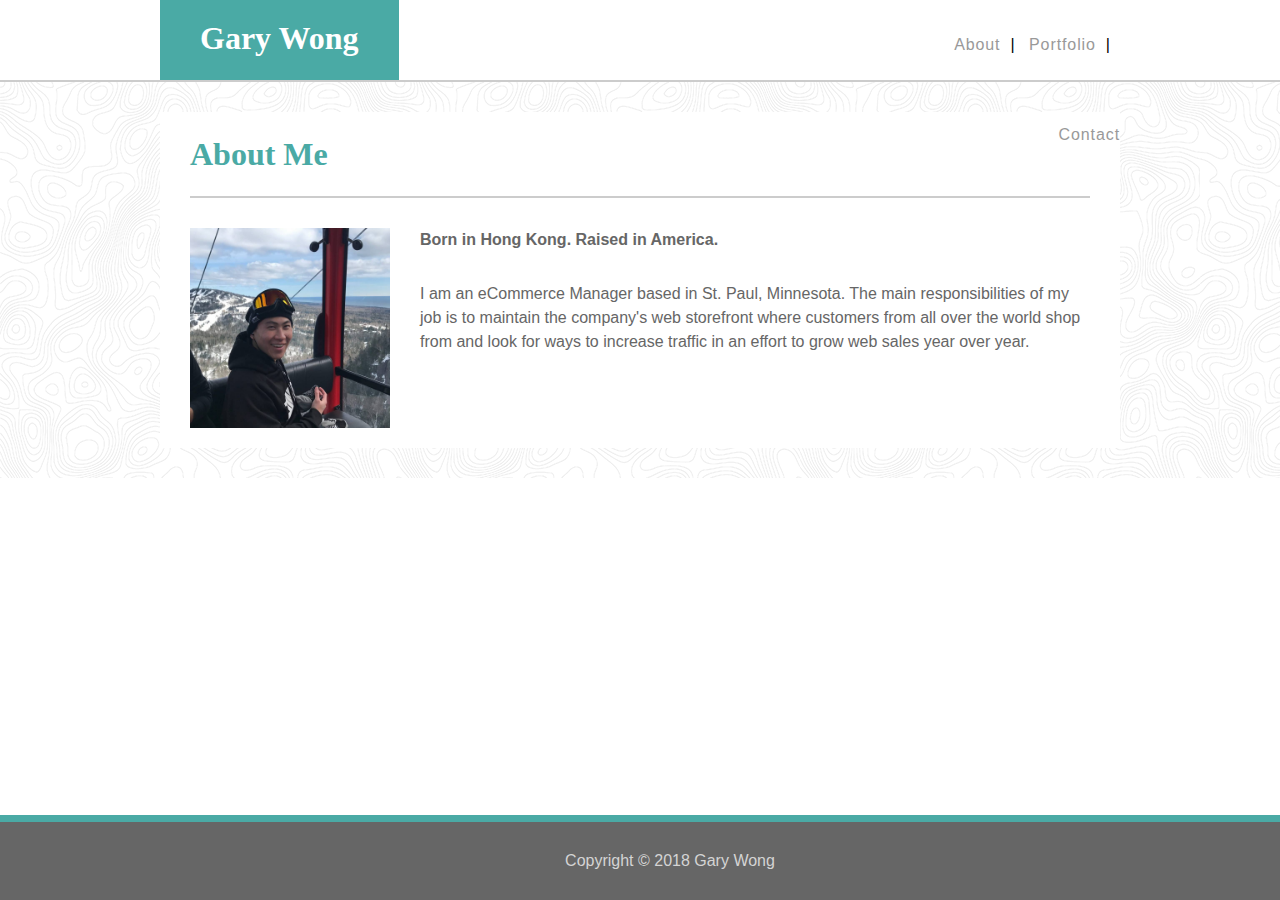
==== Portfolio/index.html @ 89342f45 "psychic game final" ====
<!DOCTYPE html>
<html>
<head>
    <meta charset="utf-8" />
    <title>Gary Wong</title>
    <link rel="stylesheet" type="text/css" media="screen" href="assets/css/reset.css" />
    <link rel="stylesheet" type="text/css" media="screen" href="assets/css/style.css" />
</head>
<body>
    <header>
        <h1>Gary Wong</h1>
        <div id="nav">
            <div id="nav-smalllinks">
            <ul>
                <li><a href="index.html">About</a></li>
                <li><a href="portfolio.html">Portfolio</a></li>
                <li><a href="contact.html">Contact</a></li>
            </ul>
            </div>
        </div>
    </header>
    <section>
        <div id="main-bio">
            <h2>About Me</h2>
            <img src="assets/images/biopicture.jpg" alt="Gary Wong">
            <p><strong>Born in Hong Kong. Raised in America.</strong></p>
            <p>I am an eCommerce Manager based in St. Paul, Minnesota. The main responsibilities of my job is to maintain the company's web storefront where customers from all over the world shop from and look for ways to increase traffic in an effort to grow web sales year over year.</p>
            <div style="clear:both"></div>
        </div>
    </section>
    <footer>Copyright &copy; 2018 Gary Wong</footer>
</body>
</html>
---- Portfolio/assets/css/style.css ----
body{
    margin: 0 auto;
    height: 100%;
}
header{
    background-color: #ffffff;
    width: 960px;
    height: 80px;
    text-align: right;
    margin: 0 auto;
    clear: both;
}

section{
    border-top: #cccccc 2px solid;
    background-image: url(../images/topography.png);
    background-repeat: repeat;
    padding: 30px 0px 30px 0px;
}

h1{
    background-color: #4aaaa5;
    font-family: Georgia, 'Times New Roman', Times, serif;
    font-weight: bold;
    color: #ffffff;
    font-size: 24pt;
    padding: 20px 40px 10px 40px;
    float: left;
    height: 50px;
    vertical-align: middle;
    margin: 0px;
}

h2{
    color: #4aaaa5;
    font-family: Georgia, 'Times New Roman', Times, serif;
    font-weight: bold;
    font-size: 24pt;
    padding: 30px 0px 30px 0px;
    border-bottom: #cccccc 2px solid;
    margin: 0px 30px 0px 30px;
}

nav{
    font-family: Arial, Helvetica, sans-serif;
    color: lightslategrey;
    margin: 0px;
}

#main-bio{
    width: 960px;
    height: auto;
    margin: 0 auto;
    padding: 0px 0px 20px 0px;
    background-color: #ffffff;
    align-content: center;
    line-height: 150%
}

#contact-form{
    width: 960px;
    height: auto;
    margin: 0 auto;
    padding: 0px 0px 20px 0px;
    background-color: #ffffff;
    align-content: center;
}

#portfolio{
    width: 960px;
    height: 100%;
    margin: 0 auto;
    padding: 0px 0px 20px 0px;
    background-color: #ffffff;
    align-content: center;
}

img{
    width: 200px;
    height: 200px;
    margin: 30px 30px 0px 30px;
    float: left;
}

.img-portfolio{
    width: 300px;
    height: auto;
    margin: 30px;
    float: left;
}

p{
    margin: 30px 30px 0px 30px;
    font-family: Arial, Helvetica, sans-serif;
    font-size: 12pt;
    color: #666666;
}

input[type=text], select {
    width: 94%;
    padding: 10px 10px;
    margin: 10px 30px 10px 30px;
    display: inline-block;
    border: 1px solid #ccc;
    box-sizing: border-box;
}

input[type=submit] {
    font-family: Arial, Helvetica, sans-serif;
    margin: 10px 0px 10px 30px;
    padding: 10px 25px 10px 25px;
    background-color: #4aaaa5;
    color: white;
    font-size: 12pt;
    border: none;
    cursor: pointer;
}

footer{
    clear: both;
    background-color: #666666;
    margin: 0 auto;
    color: #d4d4d4;
    text-align: center;
    font-family: Arial, Helvetica, sans-serif;
    padding: 30px;
    border-top: 7px #4aaaa5 solid;
    position: fixed;
    left: 0;
    bottom: 0;
    width: 100%;
}

#nav {
    float:right;
    height:90px;
    line-height: 90px;
    vertical-align: middle;
    width:270px;
    font-family: Arial, Helvetica, sans-serif;
    }
    
#nav-smalllinks {
    text-transform:none;
}
#nav-smalllinks ul,#nav-smalllinks li {
    display: inline;
    list-style: none;
}
#nav-smalllinks ul li:after {
    padding-right: 10px;
    padding-left: 10px;
    content: "|";
}
#nav-smalllinks a {
    color: #999;
    text-decoration: none;
    letter-spacing: 0.90px;
}
#nav-smalllinks ul li:last-child:after {
    content: " ";
    padding-right: 0px;
    padding-left: 0px;
}
#nav-smalllinks.small_nav a:hover {
    text-decoration: underline;
}
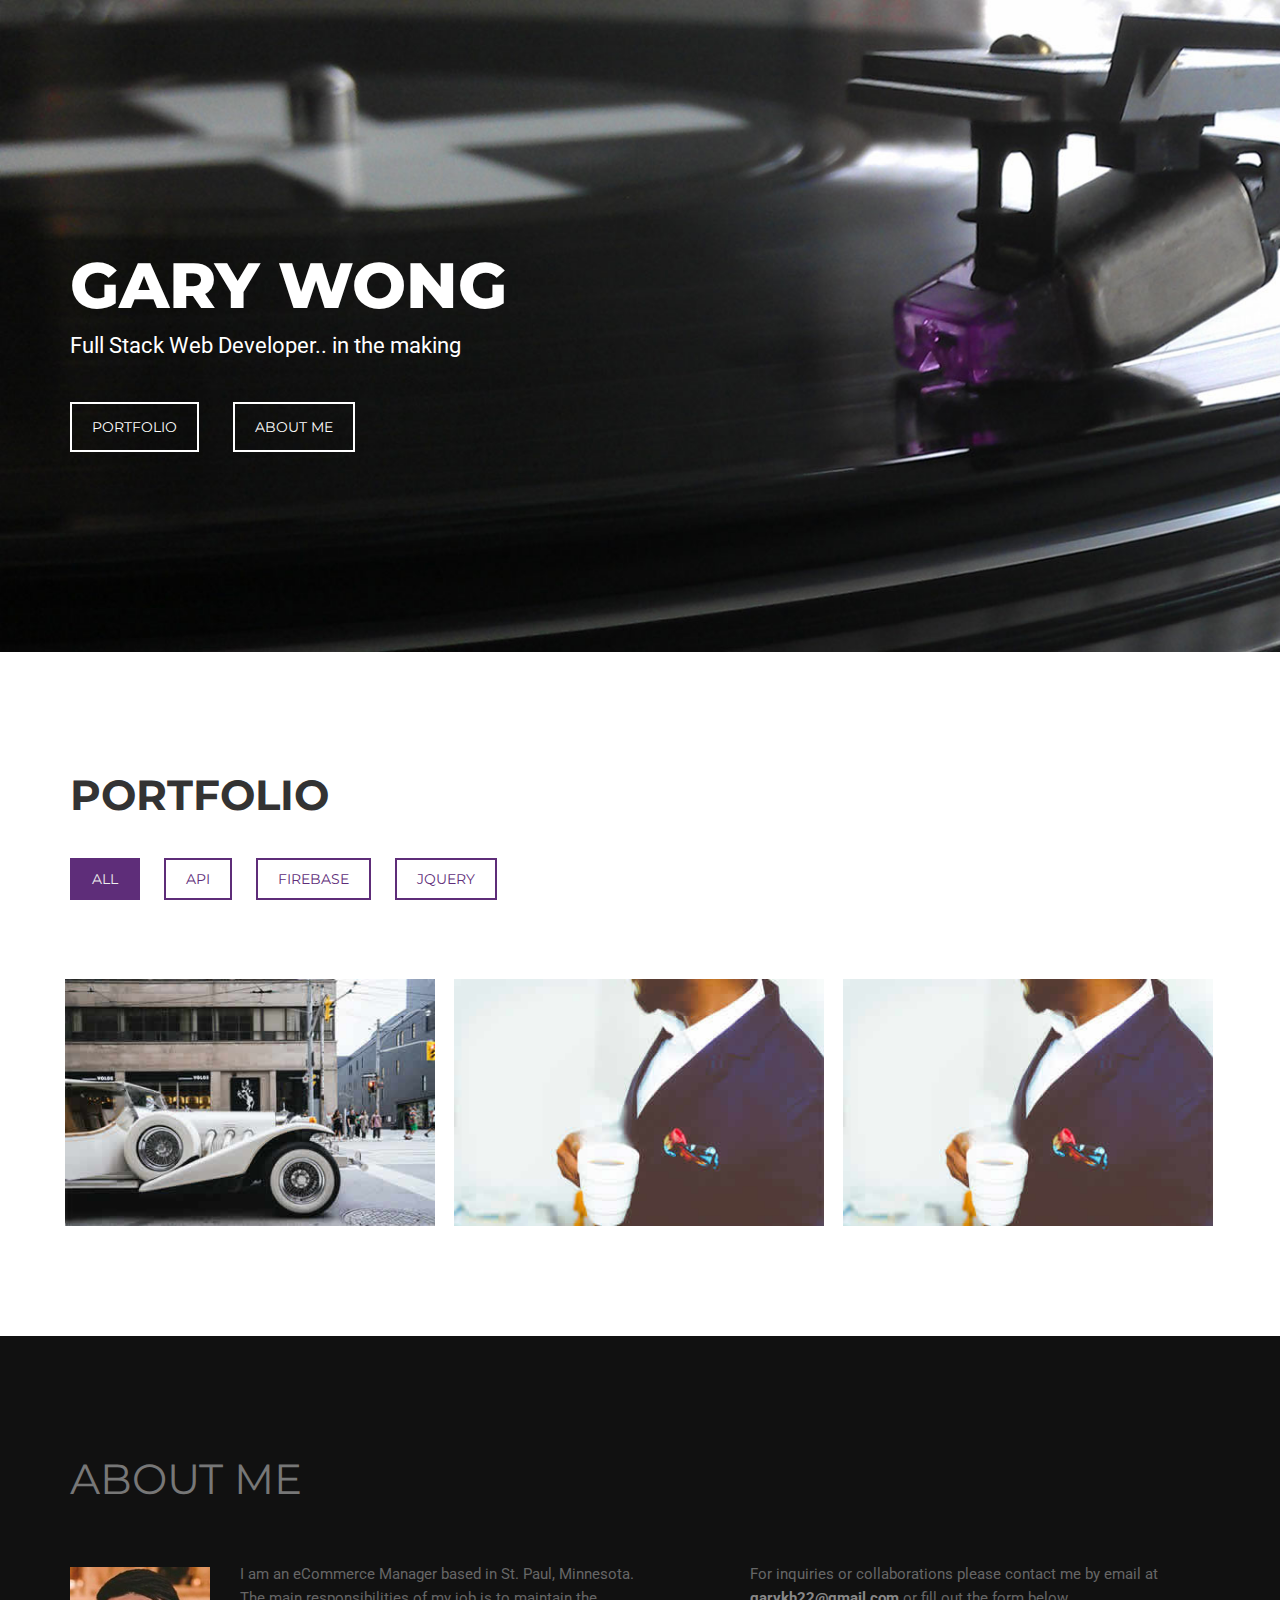
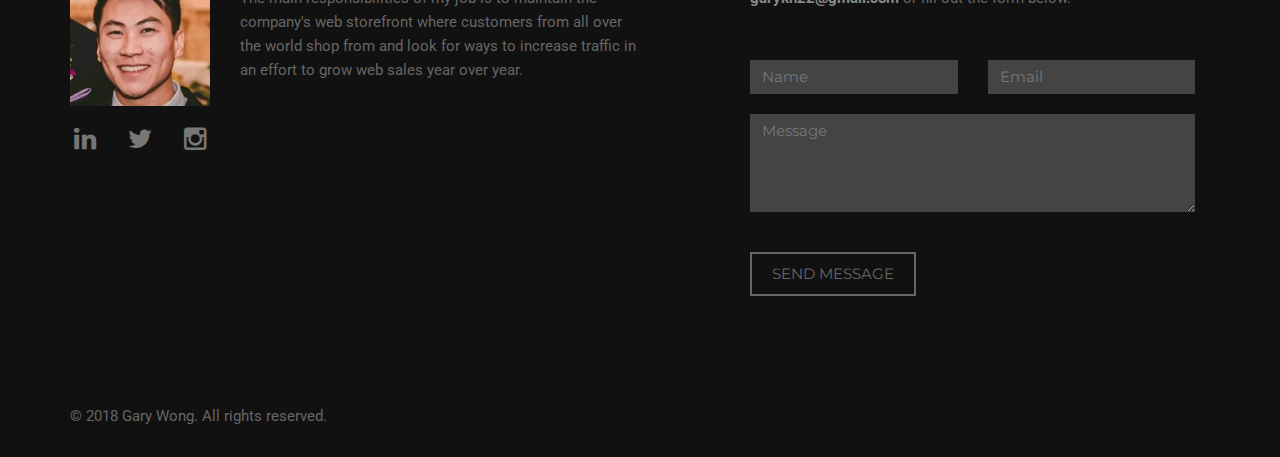
==== commit 1eb74b58: "updated template for portfolio" ====
--- a/Portfolio/index.html
+++ b/Portfolio/index.html
@@ -1,33 +1,179 @@
 <!DOCTYPE html>
-<html>
+<html lang="en">
 <head>
-    <meta charset="utf-8" />
-    <title>Gary Wong</title>
-    <link rel="stylesheet" type="text/css" media="screen" href="assets/css/reset.css" />
-    <link rel="stylesheet" type="text/css" media="screen" href="assets/css/style.css" />
+<meta charset="utf-8">
+<meta name="viewport" content="width=device-width, initial-scale=1">
+<title>Gary Wong - Web Developer</title>
+<meta name="description" content="">
+<meta name="author" content="">
+
+<!-- Favicons
+    ================================================== -->
+<link rel="shortcut icon" href="img/favicon.ico" type="image/x-icon">
+<link rel="apple-touch-icon" href="img/apple-touch-icon.png">
+<link rel="apple-touch-icon" sizes="72x72" href="img/apple-touch-icon-72x72.png">
+<link rel="apple-touch-icon" sizes="114x114" href="img/apple-touch-icon-114x114.png">
+
+<!-- Bootstrap -->
+<link rel="stylesheet" type="text/css"  href="css/bootstrap.css">
+<link rel="stylesheet" type="text/css" href="fonts/font-awesome/css/font-awesome.css">
+
+<!-- Stylesheet
+    ================================================== -->
+<link rel="stylesheet" type="text/css"  href="css/style.css">
+<link rel="stylesheet" type="text/css" href="css/nivo-lightbox/nivo-lightbox.css">
+<link rel="stylesheet" type="text/css" href="css/nivo-lightbox/default.css">
+<link href="https://fonts.googleapis.com/css?family=Montserrat:400,700" rel="stylesheet">
+<link href="https://fonts.googleapis.com/css?family=Roboto:300,400,500,700,900" rel="stylesheet">
+
+<!-- HTML5 shim and Respond.js for IE8 support of HTML5 elements and media queries -->
+<!-- WARNING: Respond.js doesn't work if you view the page via file:// -->
+<!--[if lt IE 9]>
+      <script src="https://oss.maxcdn.com/html5shiv/3.7.2/html5shiv.min.js"></script>
+      <script src="https://oss.maxcdn.com/respond/1.4.2/respond.min.js"></script>
+    <![endif]-->
 </head>
 <body>
-    <header>
-        <h1>Gary Wong</h1>
-        <div id="nav">
-            <div id="nav-smalllinks">
+<!-- Header -->
+<header id="header">
+  <div class="intro">
+    <div class="overlay">
+      <div class="container">
+        <div class="row">
+          <div class="col-xs-12 col-md-8">
+            <div class="intro-text">
+              <h1>Gary Wong</h1>
+              <p>Full Stack Web Developer.. in the making</p>
+              <a href="#portfolio" class="btn btn-custom btn-lg page-scroll">Portfolio</a> <a href="#contact" class="btn btn-custom btn-lg page-scroll">About Me</a> </div>
+          </div>
+        </div>
+      </div>
+    </div>
+  </div>
+</header>
+<!-- Portfolio Section -->
+<div id="portfolio">
+  <div class="container">
+    <div class="section-title">
+      <h2>Portfolio</h2>
+    </div>
+    <div class="categories">
+      <ul class="cat">
+        <li>
+          <ol class="type">
+            <li><a href="#" data-filter="*" class="active">All</a></li>
+            <li><a href="#" data-filter=".api">API</a></li>
+            <li><a href="#" data-filter=".firebase">Firebase</a></li>
+            <li><a href="#" data-filter=".jquery">JQuery</a></li>
+          </ol>
+        </li>
+      </ul>
+    </div>
+    <div class="row">
+      <div class="portfolio-items">
+        <div class="col-sm-6 col-md-4 api">
+          <div class="portfolio-item">
+            <div class="hover-bg"> <a href="https://gwong369.github.io/GiphyAPI/index.html" title="Project Title" data-lightbox-gallery="gallery1">
+              <div class="hover-text">
+                <div class="overlay-caption">
+                  <div class="overlay-content">
+                    <h4>GIPHY</h4>
+                  </div>
+                </div>
+              </div>
+              <img src="img/portfolio/01-small.jpg" class="img-responsive" alt="Project Title"> </a> </div>
+          </div>
+        </div>
+        <div class="col-sm-6 col-md-4 firebase">
+          <div class="portfolio-item">
+            <div class="hover-bg"> <a href="https://gwong369.github.io/Train-Scheduler/index.htmlg" title="Project Title" data-lightbox-gallery="gallery1">
+              <div class="hover-text">
+                <div class="overlay-caption">
+                  <div class="overlay-content">
+                    <h4>Train Scheduler</h4>
+                  </div>
+                </div>
+              </div>
+              <img src="img/portfolio/02-small.jpg" class="img-responsive" alt="Project Title"> </a> </div>
+          </div>
+        </div>
+        <div class="col-sm-6 col-md-4 jquery">
+          <div class="portfolio-item">
+            <div class="hover-bg"> <a href="https://gwong369.github.io/TriviaGame/" title="Project Title" data-lightbox-gallery="gallery1">
+              <div class="hover-text">
+                <div class="overlay-caption">
+                  <div class="overlay-content">
+                    <h4>Trivia</h4>
+                  </div>
+                </div>
+              </div>
+              <img src="img/portfolio/02-small.jpg" class="img-responsive" alt="Project Title"> </a> </div>
+          </div>
+        </div>
+      </div>
+    </div>
+  </div>
+</div>
+<!-- Contact Section -->
+<div id="contact">
+  <div class="container">
+    <h2>About Me</h2>
+    <div class="col-md-6">
+      <div class="section-title">
+        <div class="row"> <img src="img/about.jpg" class="img-responsive pull-left" alt="">
+          <p>I am an eCommerce Manager based in St. Paul, Minnesota. The main responsibilities of my job is to maintain the company's web storefront where customers from all over the world shop from and look for ways to increase traffic in an effort to grow web sales year over year.</p>
+          <div class="social">
             <ul>
-                <li><a href="index.html">About</a></li>
-                <li><a href="portfolio.html">Portfolio</a></li>
-                <li><a href="contact.html">Contact</a></li>
+              <li><a href="https://www.linkedin.com/in/garywong22/" target="_blank"><i class="fa fa-linkedin"></i></a></li>
+              <li><a href="https://twitter.com/gwong369" target="_blank"><i class="fa fa-twitter"></i></a></li>
+              <li><a href="https://www.instagram.com/gwong369/" target="_blank"><i class="fa fa-instagram"></i></a></li>
+
             </ul>
+          </div>
+        </div>
+      </div>
+    </div>
+    <div class="col-md-5 col-md-offset-1">
+      <div class="section-title">
+        <p>For inquiries or collaborations please contact me by email at <a href="mailto:garykh22@gmail.com"><strong>garykh22@gmail.com</strong></a> or fill out the form below.</p>
+      </div>
+      <form name="sentMessage" id="contactForm" novalidate>
+        <div class="row">
+          <div class="col-md-6">
+            <div class="form-group">
+              <input type="text" id="name" class="form-control" placeholder="Name" required="required">
+              <p class="help-block text-danger"></p>
             </div>
+          </div>
+          <div class="col-md-6">
+            <div class="form-group">
+              <input type="email" id="email" class="form-control" placeholder="Email" required="required">
+              <p class="help-block text-danger"></p>
+            </div>
+          </div>
         </div>
-    </header>
-    <section>
-        <div id="main-bio">
-            <h2>About Me</h2>
-            <img src="assets/images/biopicture.jpg" alt="Gary Wong">
-            <p><strong>Born in Hong Kong. Raised in America.</strong></p>
-            <p>I am an eCommerce Manager based in St. Paul, Minnesota. The main responsibilities of my job is to maintain the company's web storefront where customers from all over the world shop from and look for ways to increase traffic in an effort to grow web sales year over year.</p>
-            <div style="clear:both"></div>
+        <div class="form-group">
+          <textarea name="message" id="message" class="form-control" rows="4" placeholder="Message" required></textarea>
+          <p class="help-block text-danger"></p>
         </div>
-    </section>
-    <footer>Copyright &copy; 2018 Gary Wong</footer>
+        <div id="success"></div>
+        <button type="submit" class="btn btn-default btn-lg">Send Message</button>
+      </form>
+    </div>
+  </div>
+</div>
+<div id="footer">
+  <div class="container">
+    <p>&copy; 2018 Gary Wong. All rights reserved.</p>
+  </div>
+</div>
+<script type="text/javascript" src="js/jquery.1.11.1.js"></script> 
+<script type="text/javascript" src="js/bootstrap.js"></script> 
+<script type="text/javascript" src="js/SmoothScroll.js"></script> 
+<script type="text/javascript" src="js/nivo-lightbox.js"></script> 
+<script type="text/javascript" src="js/jquery.isotope.js"></script> 
+<script type="text/javascript" src="js/jqBootstrapValidation.js"></script> 
+<script type="text/javascript" src="js/contact_me.js"></script> 
+<script type="text/javascript" src="js/main.js"></script>
 </body>
-</html>+</html>
--- a/Portfolio/css/style.css
+++ b/Portfolio/css/style.css
@@ -0,0 +1,346 @@
+body, html {
+	font-family: 'Montserrat', sans-serif;
+	text-rendering: optimizeLegibility !important;
+	-webkit-font-smoothing: antialiased !important;
+	color: #555;
+	font-weight: 400;
+	width: 100% !important;
+	height: 100% !important;
+}
+h1 {
+	color: #fff;
+	font-size: 64px;
+	font-weight: 800;
+	margin-top: 0;
+	text-transform: uppercase;
+	margin-bottom: 10px;
+}
+h2 {
+	margin: 0 0 20px 0;
+	font-weight: 700;
+	font-size: 42px;
+	color: #333;
+	text-transform: uppercase;
+}
+h3 {
+	font-size: 18px;
+	text-transform: uppercase;
+	margin-bottom: 20px;
+}
+h4 {
+	font-size: 14px;
+	letter-spacing: 1px;
+	margin-bottom: 20px;
+	text-transform: uppercase;
+}
+h5 {
+	text-transform: uppercase;
+	font-weight: 700;
+	line-height: 20px;
+}
+p {
+	font-family: 'Roboto', sans-serif;
+	font-size: 15px;
+	font-weight: 400;
+	color: #888;
+}
+p.intro {
+	margin: 12px 0 0;
+	line-height: 24px;
+}
+a {
+	color: #888;
+}
+a:hover, a:focus {
+	text-decoration: none;
+	color: #000;
+}
+ul, ol {
+	list-style: none;
+}
+ul, ol {
+	padding: 0;
+	webkit-padding: 0;
+	moz-padding: 0;
+}
+hr {
+	height: 6px;
+	width: 70px;
+	position: relative;
+	background: #444;
+	margin-bottom: 20px;
+	margin-left: 0;
+	border: 0;
+}
+.btn:active, .btn.active {
+	background-image: none;
+	outline: 0;
+	-webkit-box-shadow: none;
+	box-shadow: none;
+}
+a:focus, .btn:focus, .btn:active:focus, .btn.active:focus, .btn.focus, .btn:active.focus, .btn.active.focus {
+	outline: none;
+	outline-offset: none;
+}
+.section-title {
+	margin-bottom: 50px;
+}
+.btn-custom {
+	font-family: 'Montserrat', sans-serif;
+	text-transform: uppercase;
+	color: #fff;
+	background-color: transparent;
+	border: 2px solid #fff;
+	padding: 14px 20px;
+	margin: 0;
+	font-size: 14px;
+	border-radius: 0;
+	margin-top: 20px;
+	margin-right: 30px;
+	transition: all 0.5s;
+}
+.btn-custom:hover, .btn-custom:focus, .btn-custom.focus, .btn-custom:active, .btn-custom.active {
+	color: #eee;
+	background-color: #444;
+}
+/* Header Section */
+.intro {
+	display: table;
+	width: 100%;
+	padding: 0;
+	margin-bottom: 80px;
+	background: url(../img/intro-bg2.jpg) no-repeat left top;
+	background-color: #e5e5e5;
+	-webkit-background-size: cover;
+	-moz-background-size: cover;
+	background-size: cover;
+	-o-background-size: cover;
+}
+/* .intro .overlay {
+	/* Permalink - use to edit and share this gradient: http://colorzilla.com/gradient-editor/#ffffff+0,d5dade+100&0.5+0,0+100 */
+	background: -moz-linear-gradient(left, rgba(255,255,255,0.5) 0%, rgba(213,218,222,0) 100%); /* FF3.6-15 */
+	background: -webkit-linear-gradient(left, rgba(255,255,255,0.5) 0%, rgba(213,218,222,0) 100%); /* Chrome10-25,Safari5.1-6 */
+	background: linear-gradient(to right, rgba(255,255,255,0.5) 0%, rgba(213,218,222,0) 100%); /* W3C, IE10+, FF16+, Chrome26+, Opera12+, Safari7+ */
+filter: progid:DXImageTransform.Microsoft.gradient( startColorstr='#80ffffff', endColorstr='#00d5dade', GradientType=1 ); /* IE6-9 */
+} */
+.intro .fa {
+	font-size: 94px;
+	margin-bottom: 40px;
+	color: #fff;
+}
+.intro p {
+	color: #fff;
+	margin: 10px 0 20px 0;
+	font-size: 22px;
+}
+header .intro-text {
+	padding-top: 250px;
+	padding-bottom: 200px;
+}
+/* Portfolio Section */
+#portfolio {
+	padding: 40px 0 100px 0;
+}
+.categories {
+	margin-bottom: 80px;
+}
+ul.cat li {
+	display: inline-block;
+}
+ol.type li {
+	display: inline-block;
+	margin-right: 20px;
+}
+ol.type li a {
+	font-family: 'Montserrat', sans-serif;
+	color: #5E2D79;
+	font-size: 14px;
+	padding: 10px 20px;
+	border: 2px solid #5E2D79;
+	border-radius: 0;
+	text-transform: uppercase;
+}
+ol.type li a.active {
+	background: #5E2D79;
+	color: #eee;
+}
+ol.type li a:hover {
+	background: #5E2D79;
+	color: #eee;
+}
+.isotope-item {
+	z-index: 2
+}
+.isotope-hidden.isotope-item {
+	z-index: 1
+}
+.isotope, .isotope .isotope-item {
+	/* change duration value to whatever you like */
+	-webkit-transition-duration: 0.8s;
+	-moz-transition-duration: 0.8s;
+	transition-duration: 0.8s;
+}
+.isotope-item {
+	margin-right: -1px;
+	-webkit-backface-visibility: hidden;
+	backface-visibility: hidden;
+	padding: 0 10px;
+}
+.isotope {
+	-webkit-backface-visibility: hidden;
+	backface-visibility: hidden;
+	-webkit-transition-property: height, width;
+	-moz-transition-property: height, width;
+	transition-property: height, width;
+}
+.isotope .isotope-item {
+	-webkit-backface-visibility: hidden;
+	backface-visibility: hidden;
+	-webkit-transition-property: -webkit-transform, opacity;
+	-moz-transition-property: -moz-transform, opacity;
+	transition-property: transform, opacity;
+}
+.portfolio-item {
+	margin: 10px 0;
+	-webkit-transition: all 0.5s ease-out;
+	-moz-transition: all 0.5s ease-out;
+	-ms-transition: all 0.5s ease-out;
+	-o-transition: all 0.5s ease-out;
+	transition: all 0.5s ease-out;
+}
+.portfolio-item .hover-bg {
+	overflow: hidden;
+	position: relative;
+}
+.hover-bg .hover-text {
+	position: absolute;
+	text-align: center;
+	margin: 0 auto;
+	color: #333;
+	background: rgba(255, 255, 255, 0.75);
+	height: 100%;
+	width: 100%;
+	opacity: 0;
+	transition: all 0.5s;
+}
+.hover-bg .hover-text .overlay-caption {
+	display: table;
+	height: 100%;
+	width: 100%;
+}
+.hover-bg .hover-text .overlay-caption .overlay-content {
+	display: table-cell;
+	vertical-align: middle;
+}
+.hover-bg:hover .hover-text {
+	opacity: 1;
+}
+/* Contact Section */
+#contact {
+	padding: 60px 0 60px 0;
+	background: #111;
+}
+#contact h2 {
+	font-weight: 400;
+	color: #777;
+	margin: 60px 0;
+}
+#contact img {
+	width: 140px;
+	margin: 5px 30px 10px 0;
+}
+#contact p {
+	color: #666;
+	margin-bottom: 20px;
+	line-height: 24px;
+}
+#contact .social {
+	margin-top: 40px;
+}
+#contact .social ul li {
+	display: inline-block;
+	margin-right: 20px;
+}
+#contact .social i.fa {
+	font-size: 26px;
+	padding: 4px;
+	color: #777;
+	transition: all 0.3s;
+}
+#contact .social i.fa:hover {
+	color: #eee;
+}
+#contact form {
+	padding: 0;
+}
+#contact .text-danger {
+	color: #cc0033;
+	text-align: left;
+}
+label {
+	font-size: 12px;
+	font-weight: 400;
+	float: left;
+}
+#contact .form-control {
+	display: block;
+	width: 100%;
+	padding: 6px 12px;
+	font-size: 15px;
+	font-weight: 400;
+	line-height: 1.42857143;
+	color: #aaa;
+	background-color: #444;
+	background-image: none;
+	border: 0;
+	border-radius: 0;
+	-webkit-box-shadow: none;
+	box-shadow: none;
+	-webkit-transition: none;
+	-o-transition: none;
+	transition: none;
+}
+#contact .form-control:focus {
+	border-color: #999;
+	outline: 0;
+	-webkit-box-shadow: transparent;
+	box-shadow: transparent;
+}
+.form-control::-webkit-input-placeholder {
+color: #777;
+}
+.form-control:-moz-placeholder {
+color: #777;
+}
+.form-control::-moz-placeholder {
+color: #777;
+}
+.form-control:-ms-input-placeholder {
+color: #777;
+}
+#contact .btn-default {
+	font-weight: 400;
+	color: #666;
+	background-color: transparent;
+	border: 2px solid #666;
+	padding: 10px 20px;
+	margin: 0;
+	font-size: 15px;
+	border-radius: 0;
+	margin-top: 20px;
+	text-transform: uppercase;
+	transition: all 0.3s;
+}
+#contact .btn-default:hover, .btn-default:focus, .btn-default.focus, .btn-default:active, .btn-default.active {
+	background-color: #666;
+	color: #999;
+}
+/* Footer Section*/
+#footer {
+	background: #111;
+	padding: 50px 0 20px 0;
+}
+#footer p {
+	font-size: 15px;
+	color: #666;
+}
--- a/Portfolio/css/nivo-lightbox/default.css
+++ b/Portfolio/css/nivo-lightbox/default.css
@@ -0,0 +1,103 @@
+/*
+ * Nivo Lightbox Default Theme v1.0
+ * http://dev7studios.com/nivo-lightbox
+ *
+ * Copyright 2013, Dev7studios
+ * Free to use and abuse under the MIT license.
+ * http://www.opensource.org/licenses/mit-license.php
+ */
+ 
+ .nivo-lightbox-theme-default * {
+    -webkit-box-sizing: initial !important;
+    -moz-box-sizing: initial !important;
+    box-sizing: initial !important;
+ }
+.nivo-lightbox-theme-default.nivo-lightbox-overlay { 
+	background: #666;
+	background: rgba(0,0,0,0.6); 
+}
+.nivo-lightbox-theme-default .nivo-lightbox-content.nivo-lightbox-loading { background: url(loading.gif) no-repeat 50% 50%; }
+
+.nivo-lightbox-theme-default .nivo-lightbox-nav {
+	top: 10%;
+	width: 8%;
+	height: 80%;
+	text-indent: -9999px;
+	background-repeat: no-repeat;
+	background-position: 50% 50%;
+	opacity: 0.5;
+}
+.nivo-lightbox-theme-default .nivo-lightbox-nav:hover { 
+	opacity: 1; 
+	background-color: transparent;
+}
+.nivo-lightbox-theme-default .nivo-lightbox-prev { 
+	background-image: url(prev.png); 
+	border-radius: 0 3px 3px 0;
+}
+.nivo-lightbox-theme-default .nivo-lightbox-next { 
+	background-image: url(next.png); 
+	border-radius: 3px 0 0 3px;
+}
+
+.nivo-lightbox-theme-default .nivo-lightbox-close {
+	display: block;
+	background: url(close.png) no-repeat 5px 5px;
+	width: 16px;
+	height: 16px;
+	text-indent: -9999px;
+	padding: 5px;
+	opacity: 0.5;
+}
+.nivo-lightbox-theme-default .nivo-lightbox-close:hover { opacity: 1; }
+
+.nivo-lightbox-theme-default .nivo-lightbox-title-wrap { bottom: -7%; }
+.nivo-lightbox-theme-default .nivo-lightbox-title {
+	font: 14px/20px 'Helvetica Neue', Helvetica, Arial, sans-serif;
+	font-style: normal;
+	font-weight: normal;
+	background: #000;
+	color: #fff;
+	padding: 7px 15px;
+	border-radius: 30px;
+}
+
+.nivo-lightbox-theme-default .nivo-lightbox-image img {
+	background: #fff;
+	-webkit-box-shadow: 0px 1px 1px rgba(0,0,0,0.4);
+	   -moz-box-shadow: 0px 1px 1px rgba(0,0,0,0.4);
+	        box-shadow: 0px 1px 1px rgba(0,0,0,0.4);
+}
+.nivo-lightbox-theme-default .nivo-lightbox-ajax,
+.nivo-lightbox-theme-default .nivo-lightbox-inline {
+	background: #fff;
+	padding: 40px;
+	-webkit-box-shadow: 0px 1px 1px rgba(0,0,0,0.4);
+	   -moz-box-shadow: 0px 1px 1px rgba(0,0,0,0.4);
+	        box-shadow: 0px 1px 1px rgba(0,0,0,0.4);
+}
+
+@media (-webkit-min-device-pixel-ratio: 1.3),
+       (-o-min-device-pixel-ratio: 2.6/2),
+       (min--moz-device-pixel-ratio: 1.3),
+       (min-device-pixel-ratio: 1.3),
+       (min-resolution: 1.3dppx) {
+
+	.nivo-lightbox-theme-default .nivo-lightbox-content.nivo-lightbox-loading { 
+		background-image: url(loading@2x.gif); 
+		background-size: 32px 32px;
+	}
+	.nivo-lightbox-theme-default .nivo-lightbox-prev { 
+		background-image: url(prev@2x.png); 
+		background-size: 48px 48px;
+	}
+	.nivo-lightbox-theme-default .nivo-lightbox-next { 
+		background-image: url(next@2x.png); 
+		background-size: 48px 48px;
+	}
+	.nivo-lightbox-theme-default .nivo-lightbox-close { 
+		background-image: url(close@2x.png); 
+		background-size: 16px 16px;
+	}
+	
+}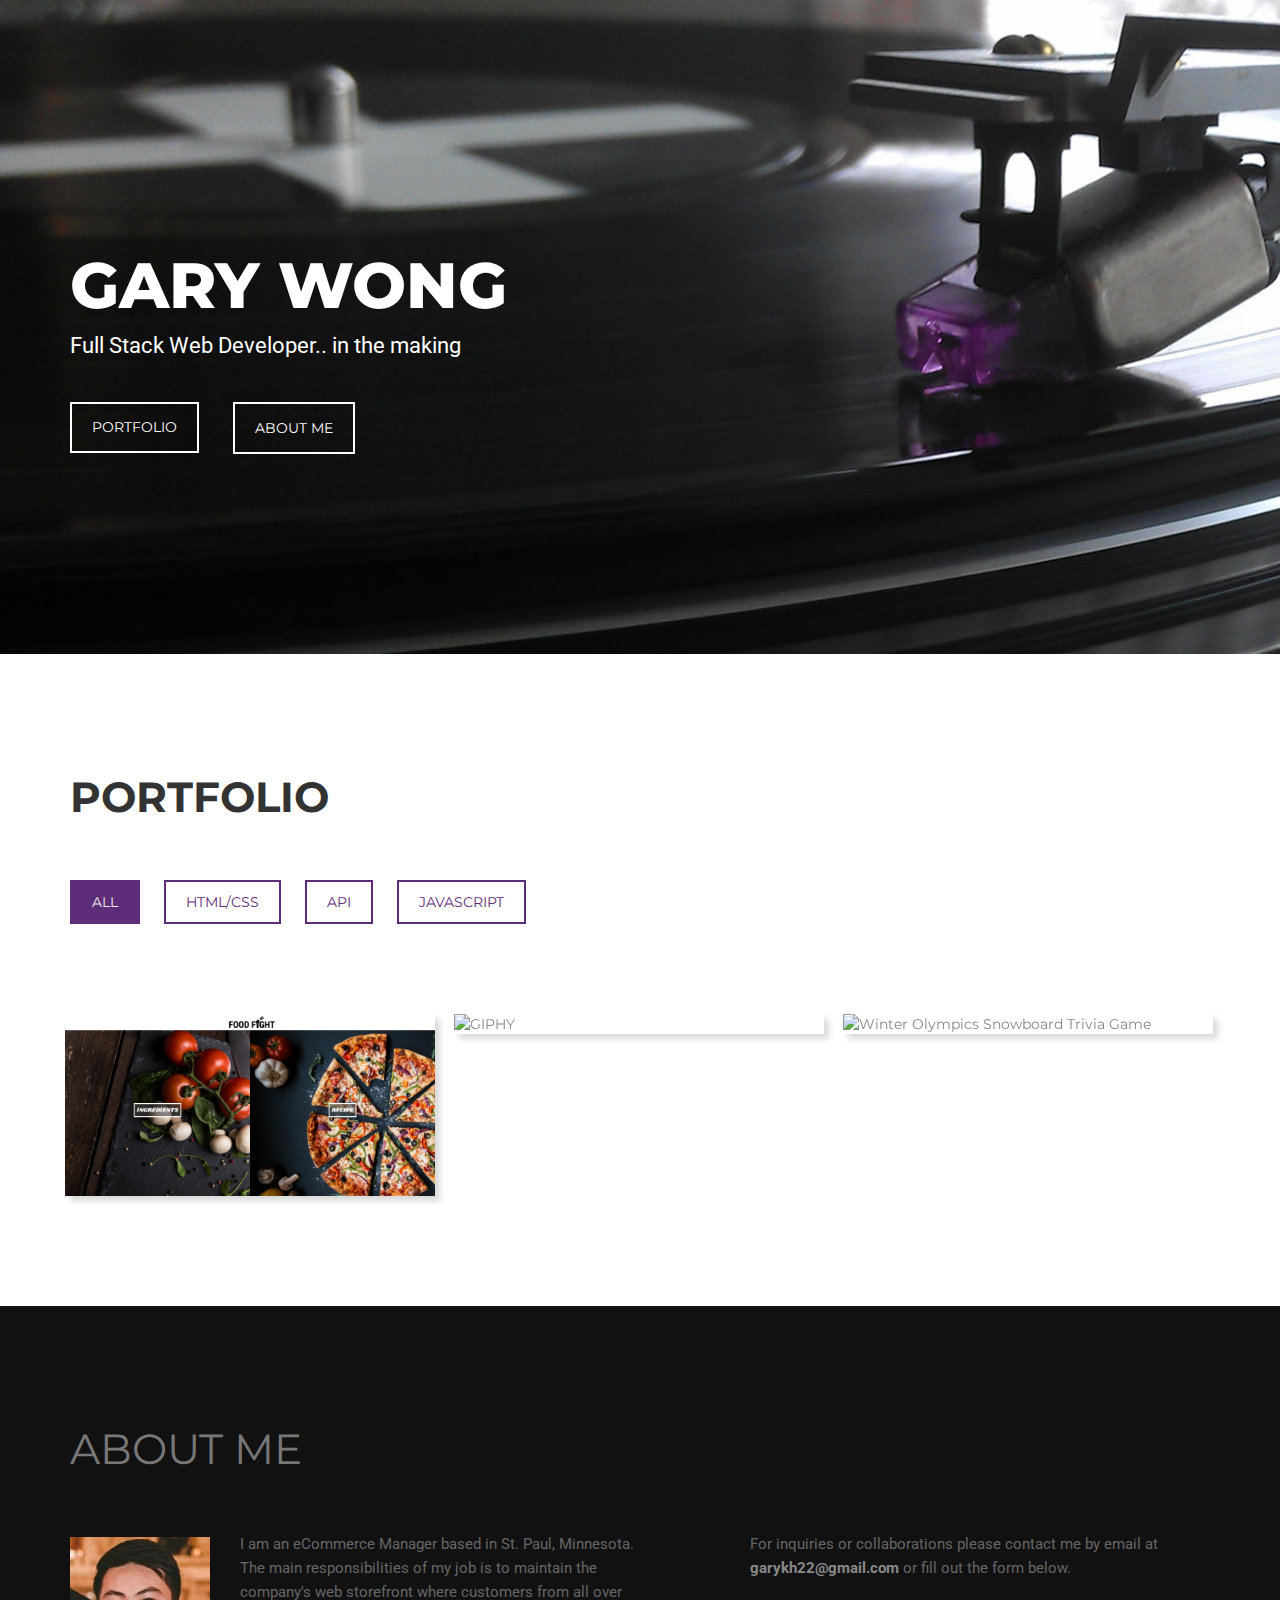
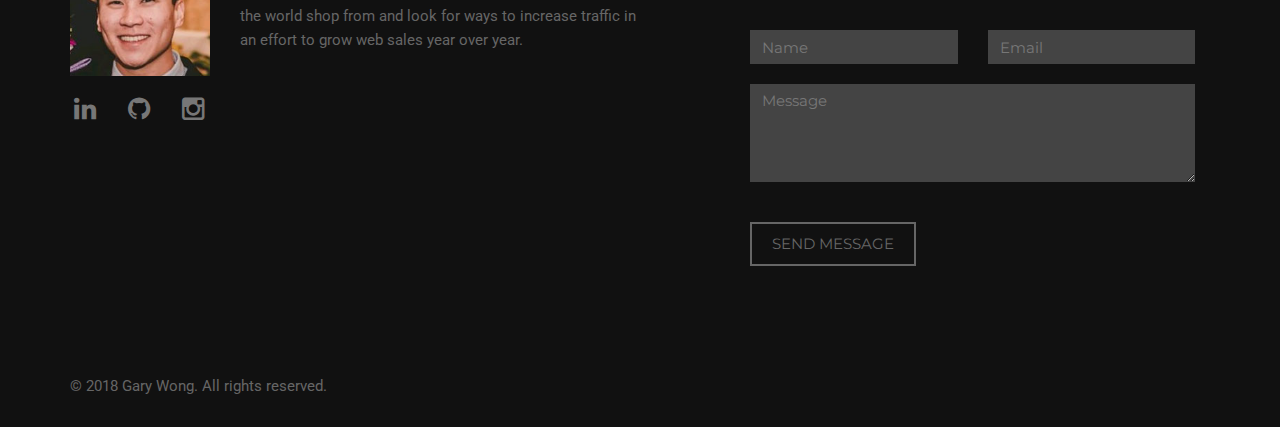
==== commit 0b9a833a: "added animation and updated portfolio" ====
--- a/Portfolio/index.html
+++ b/Portfolio/index.html
@@ -1,179 +1,218 @@
 <!DOCTYPE html>
 <html lang="en">
+
 <head>
-<meta charset="utf-8">
-<meta name="viewport" content="width=device-width, initial-scale=1">
-<title>Gary Wong - Web Developer</title>
-<meta name="description" content="">
-<meta name="author" content="">
-
-<!-- Favicons
+  <meta charset="utf-8">
+  <meta name="viewport" content="width=device-width, initial-scale=1">
+  <title>Gary Wong - Web Developer</title>
+  <meta name="description" content="">
+  <meta name="author" content="">
+
+  <!-- Favicons
     ================================================== -->
-<link rel="shortcut icon" href="img/favicon.ico" type="image/x-icon">
-<link rel="apple-touch-icon" href="img/apple-touch-icon.png">
-<link rel="apple-touch-icon" sizes="72x72" href="img/apple-touch-icon-72x72.png">
-<link rel="apple-touch-icon" sizes="114x114" href="img/apple-touch-icon-114x114.png">
-
-<!-- Bootstrap -->
-<link rel="stylesheet" type="text/css"  href="css/bootstrap.css">
-<link rel="stylesheet" type="text/css" href="fonts/font-awesome/css/font-awesome.css">
-
-<!-- Stylesheet
+  <link rel="shortcut icon" href="img/favicon.ico" type="image/x-icon">
+  <link rel="apple-touch-icon" href="img/apple-touch-icon.png">
+  <link rel="apple-touch-icon" sizes="72x72" href="img/apple-touch-icon-72x72.png">
+  <link rel="apple-touch-icon" sizes="114x114" href="img/apple-touch-icon-114x114.png">
+
+  <!-- Bootstrap -->
+  <link rel="stylesheet" href="https://cdnjs.cloudflare.com/ajax/libs/animate.css/3.5.2/animate.min.css" integrity="sha384-OHBBOqpYHNsIqQy8hL1U+8OXf9hH6QRxi0+EODezv82DfnZoV7qoHAZDwMwEJvSw"
+        crossorigin="anonymous">
+  <link rel="stylesheet" type="text/css" href="css/bootstrap.css">
+  <link rel="stylesheet" type="text/css" href="fonts/font-awesome/css/font-awesome.css">
+
+  <!-- Stylesheet
     ================================================== -->
-<link rel="stylesheet" type="text/css"  href="css/style.css">
-<link rel="stylesheet" type="text/css" href="css/nivo-lightbox/nivo-lightbox.css">
-<link rel="stylesheet" type="text/css" href="css/nivo-lightbox/default.css">
-<link href="https://fonts.googleapis.com/css?family=Montserrat:400,700" rel="stylesheet">
-<link href="https://fonts.googleapis.com/css?family=Roboto:300,400,500,700,900" rel="stylesheet">
-
-<!-- HTML5 shim and Respond.js for IE8 support of HTML5 elements and media queries -->
-<!-- WARNING: Respond.js doesn't work if you view the page via file:// -->
-<!--[if lt IE 9]>
+  <link rel="stylesheet" type="text/css" href="css/style.css">
+  <link rel="stylesheet" type="text/css" href="css/nivo-lightbox/nivo-lightbox.css">
+  <link rel="stylesheet" type="text/css" href="css/nivo-lightbox/default.css">
+  <link href="https://fonts.googleapis.com/css?family=Montserrat:400,700" rel="stylesheet">
+  <link href="https://fonts.googleapis.com/css?family=Roboto:300,400,500,700,900" rel="stylesheet">
+
+  <!-- HTML5 shim and Respond.js for IE8 support of HTML5 elements and media queries -->
+  <!-- WARNING: Respond.js doesn't work if you view the page via file:// -->
+  <!--[if lt IE 9]>
       <script src="https://oss.maxcdn.com/html5shiv/3.7.2/html5shiv.min.js"></script>
       <script src="https://oss.maxcdn.com/respond/1.4.2/respond.min.js"></script>
     <![endif]-->
 </head>
+
 <body>
-<!-- Header -->
-<header id="header">
-  <div class="intro">
-    <div class="overlay">
-      <div class="container">
-        <div class="row">
-          <div class="col-xs-12 col-md-8">
-            <div class="intro-text">
-              <h1>Gary Wong</h1>
-              <p>Full Stack Web Developer.. in the making</p>
-              <a href="#portfolio" class="btn btn-custom btn-lg page-scroll">Portfolio</a> <a href="#contact" class="btn btn-custom btn-lg page-scroll">About Me</a> </div>
+  <!-- Header -->
+  <header id="header">
+    <div class="intro">
+      <div class="overlay">
+        <div class="container">
+          <div class="row">
+            <div class="col-xs-12 col-md-8">
+              <div class="intro-text animated fadeInDown">
+                <h1>Gary Wong</h1>
+                <p>Full Stack Web Developer.. in the making</p>
+                <a href="#portfolio" class="btn btn-custom btn-lg page-scroll animated fadeIn">Portfolio</a>
+                <a href="#contact" class="btn btn-custom btn-lgg page-scroll animated fadeIn">About Me</a>
+              </div>
+            </div>
+          </div>
+        </div>
+      </div>
+    </div>
+  </header>
+  <!-- Portfolio Section -->
+  <div id="portfolio">
+    <div class="container">
+      <div class="section-title">
+        <h2>Portfolio</h2>
+      </div>
+      <div class="categories">
+        <ul class="cat">
+          <li>
+            <ol class="type">
+              <li>
+                <a href="#" data-filter="*" class="active">All</a>
+              </li>
+              <li>
+                <a href="#" data-filter=".html">HTML/CSS</a>
+              </li>
+              <li>
+                <a href="#" data-filter=".api">API</a>
+              </li>
+              <li>
+                <a href="#" data-filter=".js">Javascript</a>
+              </li>
+            </ol>
+          </li>
+        </ul>
+      </div>
+      <div class="row">
+        <div class="portfolio-items">
+          <div class="col-sm-6 col-md-4 html api js">
+            <div class="portfolio-item">
+              <div class="hover-bg portfolio-img">
+                <a href="https://ce-williams.github.io/Project-One/" title="Food Fight" target="_blank" data-lightbox-gallery="gallery1">
+                  <div class="hover-text">
+                    <div class="overlay-caption">
+                      <div class="overlay-content">
+                        <h4>Food Fight</h4>
+                      </div>
+                    </div>
+                  </div>
+                  <img src="img/portfolio/food-fight.png" class="img-responsive" alt="Food Fight"> </a>
+              </div>
+            </div>
+          </div>
+          <div class="col-sm-6 col-md-4 api js">
+            <div class="portfolio-item">
+              <div class="hover-bg portfolio-img">
+                <a href="https://gwong369.github.io/GiphyAPI/index.html" title="GIPHY" target="_blank" data-lightbox-gallery="gallery1">
+                  <div class="hover-text">
+                    <div class="overlay-caption">
+                      <div class="overlay-content">
+                        <h4>GIPHY</h4>
+                      </div>
+                    </div>
+                  </div>
+                  <img src="img/portfolio/giphy.png" class="img-responsive" alt="GIPHY"> </a>
+              </div>
+            </div>
+          </div>
+          <div class="col-sm-6 col-md-4 js html">
+            <div class="portfolio-item">
+              <div class="hover-bg portfolio-img">
+                <a href="https://gwong369.github.io/TriviaGame/" title="Snowboard Trivia Game" target="_blank" data-lightbox-gallery="gallery1">
+                  <div class="hover-text">
+                    <div class="overlay-caption">
+                      <div class="overlay-content">
+                        <h4>Winter Olympics - Snowboard Trivia</h4>
+                      </div>
+                    </div>
+                  </div>
+                  <img src="img/portfolio/trivia.png" class="img-responsive" alt="Winter Olympics Snowboard Trivia Game"> </a>
+              </div>
+            </div>
           </div>
         </div>
       </div>
     </div>
   </div>
-</header>
-<!-- Portfolio Section -->
-<div id="portfolio">
-  <div class="container">
-    <div class="section-title">
-      <h2>Portfolio</h2>
-    </div>
-    <div class="categories">
-      <ul class="cat">
-        <li>
-          <ol class="type">
-            <li><a href="#" data-filter="*" class="active">All</a></li>
-            <li><a href="#" data-filter=".api">API</a></li>
-            <li><a href="#" data-filter=".firebase">Firebase</a></li>
-            <li><a href="#" data-filter=".jquery">JQuery</a></li>
-          </ol>
-        </li>
-      </ul>
-    </div>
-    <div class="row">
-      <div class="portfolio-items">
-        <div class="col-sm-6 col-md-4 api">
-          <div class="portfolio-item">
-            <div class="hover-bg"> <a href="https://gwong369.github.io/GiphyAPI/index.html" title="Project Title" data-lightbox-gallery="gallery1">
-              <div class="hover-text">
-                <div class="overlay-caption">
-                  <div class="overlay-content">
-                    <h4>GIPHY</h4>
-                  </div>
-                </div>
-              </div>
-              <img src="img/portfolio/01-small.jpg" class="img-responsive" alt="Project Title"> </a> </div>
-          </div>
-        </div>
-        <div class="col-sm-6 col-md-4 firebase">
-          <div class="portfolio-item">
-            <div class="hover-bg"> <a href="https://gwong369.github.io/Train-Scheduler/index.htmlg" title="Project Title" data-lightbox-gallery="gallery1">
-              <div class="hover-text">
-                <div class="overlay-caption">
-                  <div class="overlay-content">
-                    <h4>Train Scheduler</h4>
-                  </div>
-                </div>
-              </div>
-              <img src="img/portfolio/02-small.jpg" class="img-responsive" alt="Project Title"> </a> </div>
-          </div>
-        </div>
-        <div class="col-sm-6 col-md-4 jquery">
-          <div class="portfolio-item">
-            <div class="hover-bg"> <a href="https://gwong369.github.io/TriviaGame/" title="Project Title" data-lightbox-gallery="gallery1">
-              <div class="hover-text">
-                <div class="overlay-caption">
-                  <div class="overlay-content">
-                    <h4>Trivia</h4>
-                  </div>
-                </div>
-              </div>
-              <img src="img/portfolio/02-small.jpg" class="img-responsive" alt="Project Title"> </a> </div>
-          </div>
-        </div>
+  <!-- Contact Section -->
+  <div id="contact">
+    <div class="container">
+      <h2>About Me</h2>
+      <div class="col-md-6">
+        <div class="section-title">
+          <div class="row">
+            <img src="img/about.jpg" class="img-responsive pull-left" alt="">
+            <p>I am an eCommerce Manager based in St. Paul, Minnesota. The main responsibilities of my job is to maintain the
+              company's web storefront where customers from all over the world shop from and look for ways to increase traffic
+              in an effort to grow web sales year over year.</p>
+            <div class="social">
+              <ul>
+                <li>
+                  <a href="https://www.linkedin.com/in/garywong22/" target="_blank">
+                    <i class="fa fa-linkedin"></i>
+                  </a>
+                </li>
+                <li>
+                  <a href="https://github.com/gwong369" target="_blank">
+                    <i class="fa fa-github"></i>
+                  </a>
+                </li>
+                <li>
+                  <a href="https://www.instagram.com/gwong369/" target="_blank">
+                    <i class="fa fa-instagram"></i>
+                  </a>
+                </li>
+
+              </ul>
+            </div>
+          </div>
+        </div>
+      </div>
+      <div class="col-md-5 col-md-offset-1">
+        <div class="section-title">
+          <p>For inquiries or collaborations please contact me by email at
+            <a href="mailto:garykh22@gmail.com">
+              <strong>garykh22@gmail.com</strong>
+            </a> or fill out the form below.</p>
+        </div>
+        <form name="sentMessage" id="contactForm" novalidate>
+          <div class="row">
+            <div class="col-md-6">
+              <div class="form-group">
+                <input type="text" id="name" class="form-control" placeholder="Name" required="required">
+                <p class="help-block text-danger"></p>
+              </div>
+            </div>
+            <div class="col-md-6">
+              <div class="form-group">
+                <input type="email" id="email" class="form-control" placeholder="Email" required="required">
+                <p class="help-block text-danger"></p>
+              </div>
+            </div>
+          </div>
+          <div class="form-group">
+            <textarea name="message" id="message" class="form-control" rows="4" placeholder="Message" required></textarea>
+            <p class="help-block text-danger"></p>
+          </div>
+          <div id="success"></div>
+          <button type="submit" class="btn btn-default btn-lg">Send Message</button>
+        </form>
       </div>
     </div>
   </div>
-</div>
-<!-- Contact Section -->
-<div id="contact">
-  <div class="container">
-    <h2>About Me</h2>
-    <div class="col-md-6">
-      <div class="section-title">
-        <div class="row"> <img src="img/about.jpg" class="img-responsive pull-left" alt="">
-          <p>I am an eCommerce Manager based in St. Paul, Minnesota. The main responsibilities of my job is to maintain the company's web storefront where customers from all over the world shop from and look for ways to increase traffic in an effort to grow web sales year over year.</p>
-          <div class="social">
-            <ul>
-              <li><a href="https://www.linkedin.com/in/garywong22/" target="_blank"><i class="fa fa-linkedin"></i></a></li>
-              <li><a href="https://twitter.com/gwong369" target="_blank"><i class="fa fa-twitter"></i></a></li>
-              <li><a href="https://www.instagram.com/gwong369/" target="_blank"><i class="fa fa-instagram"></i></a></li>
-
-            </ul>
-          </div>
-        </div>
-      </div>
-    </div>
-    <div class="col-md-5 col-md-offset-1">
-      <div class="section-title">
-        <p>For inquiries or collaborations please contact me by email at <a href="mailto:garykh22@gmail.com"><strong>garykh22@gmail.com</strong></a> or fill out the form below.</p>
-      </div>
-      <form name="sentMessage" id="contactForm" novalidate>
-        <div class="row">
-          <div class="col-md-6">
-            <div class="form-group">
-              <input type="text" id="name" class="form-control" placeholder="Name" required="required">
-              <p class="help-block text-danger"></p>
-            </div>
-          </div>
-          <div class="col-md-6">
-            <div class="form-group">
-              <input type="email" id="email" class="form-control" placeholder="Email" required="required">
-              <p class="help-block text-danger"></p>
-            </div>
-          </div>
-        </div>
-        <div class="form-group">
-          <textarea name="message" id="message" class="form-control" rows="4" placeholder="Message" required></textarea>
-          <p class="help-block text-danger"></p>
-        </div>
-        <div id="success"></div>
-        <button type="submit" class="btn btn-default btn-lg">Send Message</button>
-      </form>
+  <div id="footer">
+    <div class="container">
+      <p>&copy; 2018 Gary Wong. All rights reserved.</p>
     </div>
   </div>
-</div>
-<div id="footer">
-  <div class="container">
-    <p>&copy; 2018 Gary Wong. All rights reserved.</p>
-  </div>
-</div>
-<script type="text/javascript" src="js/jquery.1.11.1.js"></script> 
-<script type="text/javascript" src="js/bootstrap.js"></script> 
-<script type="text/javascript" src="js/SmoothScroll.js"></script> 
-<script type="text/javascript" src="js/nivo-lightbox.js"></script> 
-<script type="text/javascript" src="js/jquery.isotope.js"></script> 
-<script type="text/javascript" src="js/jqBootstrapValidation.js"></script> 
-<script type="text/javascript" src="js/contact_me.js"></script> 
-<script type="text/javascript" src="js/main.js"></script>
+  <script type="text/javascript" src="js/jquery.1.11.1.js"></script>
+  <script type="text/javascript" src="js/bootstrap.js"></script>
+  <script type="text/javascript" src="js/SmoothScroll.js"></script>
+  <script type="text/javascript" src="js/nivo-lightbox.js"></script>
+  <script type="text/javascript" src="js/jquery.isotope.js"></script>
+  <script type="text/javascript" src="js/jqBootstrapValidation.js"></script>
+  <script type="text/javascript" src="js/contact_me.js"></script>
+  <script type="text/javascript" src="js/main.js"></script>
 </body>
-</html>
+
+</html>--- a/Portfolio/css/style.css
+++ b/Portfolio/css/style.css
@@ -28,9 +28,8 @@
 	margin-bottom: 20px;
 }
 h4 {
-	font-size: 14px;
+	font-size: 18px;
 	letter-spacing: 1px;
-	margin-bottom: 20px;
 	text-transform: uppercase;
 }
 h5 {
@@ -53,7 +52,7 @@
 }
 a:hover, a:focus {
 	text-decoration: none;
-	color: #000;
+	color: #fff;
 }
 ul, ol {
 	list-style: none;
@@ -71,6 +70,14 @@
 	margin-bottom: 20px;
 	margin-left: 0;
 	border: 0;
+}
+.btn-lg {
+	-webkit-animation-duration: 3s;
+    -webkit-animation-delay: 1.5s;
+}
+.btn-lgg {
+	-webkit-animation-duration: 3s;
+    -webkit-animation-delay: 2s;
 }
 .btn:active, .btn.active {
 	background-image: none;
@@ -136,6 +143,7 @@
 header .intro-text {
 	padding-top: 250px;
 	padding-bottom: 200px;
+	-webkit-animation-duration: 2s;
 }
 /* Portfolio Section */
 #portfolio {
@@ -159,6 +167,8 @@
 	border: 2px solid #5E2D79;
 	border-radius: 0;
 	text-transform: uppercase;
+	display: inline-block;
+    margin-top: 10px;
 }
 ol.type li a.active {
 	background: #5E2D79;
@@ -211,6 +221,9 @@
 .portfolio-item .hover-bg {
 	overflow: hidden;
 	position: relative;
+}
+.portfolio-img{
+    box-shadow: 5px 5px 6px #dadada;
 }
 .hover-bg .hover-text {
 	position: absolute;
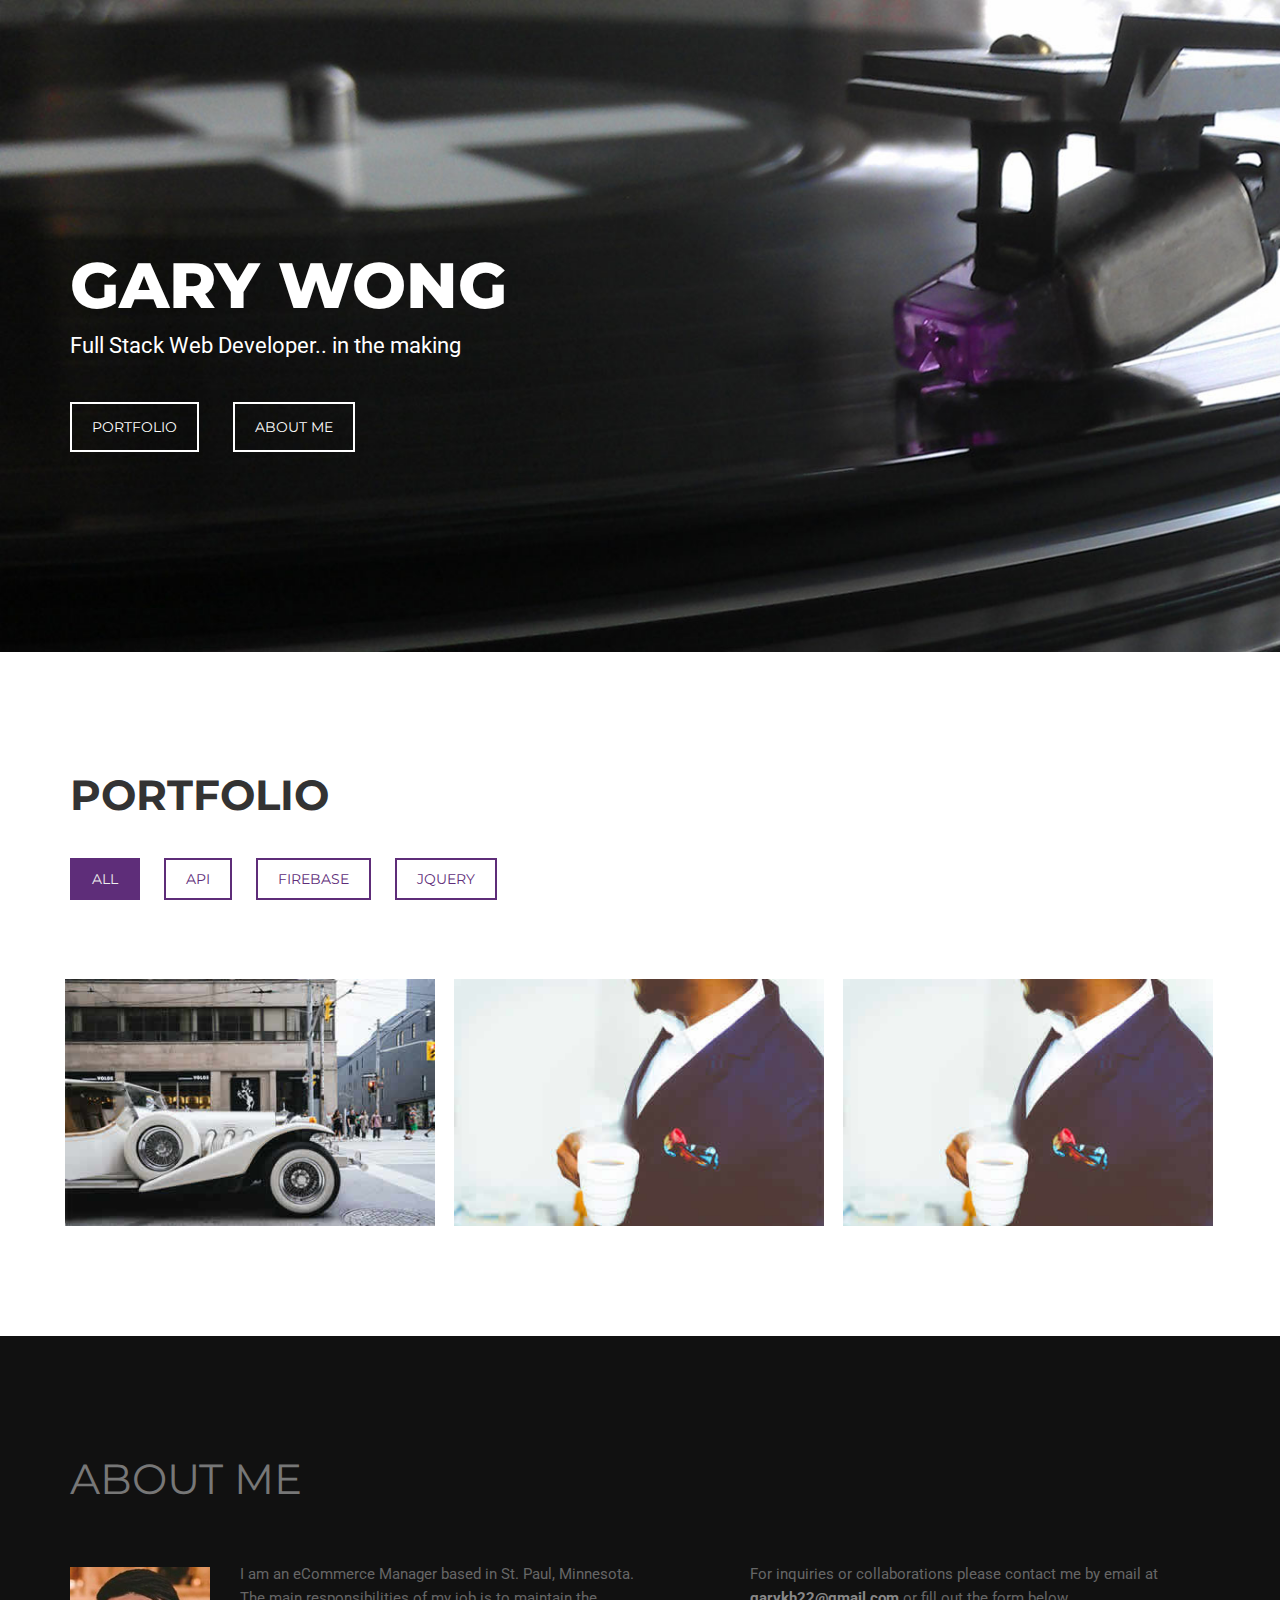
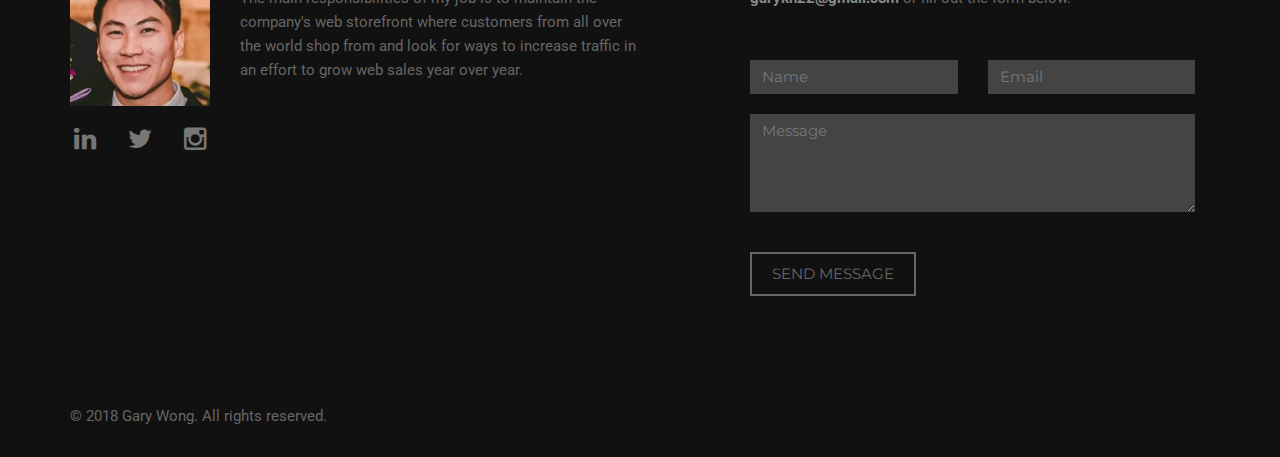
==== commit 16f25611: "added animation and updated portfolio" ====
--- a/Portfolio/index.html
+++ b/Portfolio/index.html
@@ -1,218 +1,179 @@
 <!DOCTYPE html>
 <html lang="en">
+<head>
+<meta charset="utf-8">
+<meta name="viewport" content="width=device-width, initial-scale=1">
+<title>Gary Wong - Web Developer</title>
+<meta name="description" content="">
+<meta name="author" content="">
 
-<head>
-  <meta charset="utf-8">
-  <meta name="viewport" content="width=device-width, initial-scale=1">
-  <title>Gary Wong - Web Developer</title>
-  <meta name="description" content="">
-  <meta name="author" content="">
+<!-- Favicons
+    ================================================== -->
+<link rel="shortcut icon" href="img/favicon.ico" type="image/x-icon">
+<link rel="apple-touch-icon" href="img/apple-touch-icon.png">
+<link rel="apple-touch-icon" sizes="72x72" href="img/apple-touch-icon-72x72.png">
+<link rel="apple-touch-icon" sizes="114x114" href="img/apple-touch-icon-114x114.png">
 
-  <!-- Favicons
+<!-- Bootstrap -->
+<link rel="stylesheet" type="text/css"  href="css/bootstrap.css">
+<link rel="stylesheet" type="text/css" href="fonts/font-awesome/css/font-awesome.css">
+
+<!-- Stylesheet
     ================================================== -->
-  <link rel="shortcut icon" href="img/favicon.ico" type="image/x-icon">
-  <link rel="apple-touch-icon" href="img/apple-touch-icon.png">
-  <link rel="apple-touch-icon" sizes="72x72" href="img/apple-touch-icon-72x72.png">
-  <link rel="apple-touch-icon" sizes="114x114" href="img/apple-touch-icon-114x114.png">
+<link rel="stylesheet" type="text/css"  href="css/style.css">
+<link rel="stylesheet" type="text/css" href="css/nivo-lightbox/nivo-lightbox.css">
+<link rel="stylesheet" type="text/css" href="css/nivo-lightbox/default.css">
+<link href="https://fonts.googleapis.com/css?family=Montserrat:400,700" rel="stylesheet">
+<link href="https://fonts.googleapis.com/css?family=Roboto:300,400,500,700,900" rel="stylesheet">
 
-  <!-- Bootstrap -->
-  <link rel="stylesheet" href="https://cdnjs.cloudflare.com/ajax/libs/animate.css/3.5.2/animate.min.css" integrity="sha384-OHBBOqpYHNsIqQy8hL1U+8OXf9hH6QRxi0+EODezv82DfnZoV7qoHAZDwMwEJvSw"
-        crossorigin="anonymous">
-  <link rel="stylesheet" type="text/css" href="css/bootstrap.css">
-  <link rel="stylesheet" type="text/css" href="fonts/font-awesome/css/font-awesome.css">
-
-  <!-- Stylesheet
-    ================================================== -->
-  <link rel="stylesheet" type="text/css" href="css/style.css">
-  <link rel="stylesheet" type="text/css" href="css/nivo-lightbox/nivo-lightbox.css">
-  <link rel="stylesheet" type="text/css" href="css/nivo-lightbox/default.css">
-  <link href="https://fonts.googleapis.com/css?family=Montserrat:400,700" rel="stylesheet">
-  <link href="https://fonts.googleapis.com/css?family=Roboto:300,400,500,700,900" rel="stylesheet">
-
-  <!-- HTML5 shim and Respond.js for IE8 support of HTML5 elements and media queries -->
-  <!-- WARNING: Respond.js doesn't work if you view the page via file:// -->
-  <!--[if lt IE 9]>
+<!-- HTML5 shim and Respond.js for IE8 support of HTML5 elements and media queries -->
+<!-- WARNING: Respond.js doesn't work if you view the page via file:// -->
+<!--[if lt IE 9]>
       <script src="https://oss.maxcdn.com/html5shiv/3.7.2/html5shiv.min.js"></script>
       <script src="https://oss.maxcdn.com/respond/1.4.2/respond.min.js"></script>
     <![endif]-->
 </head>
-
 <body>
-  <!-- Header -->
-  <header id="header">
-    <div class="intro">
-      <div class="overlay">
-        <div class="container">
-          <div class="row">
-            <div class="col-xs-12 col-md-8">
-              <div class="intro-text animated fadeInDown">
-                <h1>Gary Wong</h1>
-                <p>Full Stack Web Developer.. in the making</p>
-                <a href="#portfolio" class="btn btn-custom btn-lg page-scroll animated fadeIn">Portfolio</a>
-                <a href="#contact" class="btn btn-custom btn-lgg page-scroll animated fadeIn">About Me</a>
-              </div>
-            </div>
-          </div>
-        </div>
-      </div>
-    </div>
-  </header>
-  <!-- Portfolio Section -->
-  <div id="portfolio">
-    <div class="container">
-      <div class="section-title">
-        <h2>Portfolio</h2>
-      </div>
-      <div class="categories">
-        <ul class="cat">
-          <li>
-            <ol class="type">
-              <li>
-                <a href="#" data-filter="*" class="active">All</a>
-              </li>
-              <li>
-                <a href="#" data-filter=".html">HTML/CSS</a>
-              </li>
-              <li>
-                <a href="#" data-filter=".api">API</a>
-              </li>
-              <li>
-                <a href="#" data-filter=".js">Javascript</a>
-              </li>
-            </ol>
-          </li>
-        </ul>
-      </div>
-      <div class="row">
-        <div class="portfolio-items">
-          <div class="col-sm-6 col-md-4 html api js">
-            <div class="portfolio-item">
-              <div class="hover-bg portfolio-img">
-                <a href="https://ce-williams.github.io/Project-One/" title="Food Fight" target="_blank" data-lightbox-gallery="gallery1">
-                  <div class="hover-text">
-                    <div class="overlay-caption">
-                      <div class="overlay-content">
-                        <h4>Food Fight</h4>
-                      </div>
-                    </div>
-                  </div>
-                  <img src="img/portfolio/food-fight.png" class="img-responsive" alt="Food Fight"> </a>
-              </div>
-            </div>
-          </div>
-          <div class="col-sm-6 col-md-4 api js">
-            <div class="portfolio-item">
-              <div class="hover-bg portfolio-img">
-                <a href="https://gwong369.github.io/GiphyAPI/index.html" title="GIPHY" target="_blank" data-lightbox-gallery="gallery1">
-                  <div class="hover-text">
-                    <div class="overlay-caption">
-                      <div class="overlay-content">
-                        <h4>GIPHY</h4>
-                      </div>
-                    </div>
-                  </div>
-                  <img src="img/portfolio/giphy.png" class="img-responsive" alt="GIPHY"> </a>
-              </div>
-            </div>
-          </div>
-          <div class="col-sm-6 col-md-4 js html">
-            <div class="portfolio-item">
-              <div class="hover-bg portfolio-img">
-                <a href="https://gwong369.github.io/TriviaGame/" title="Snowboard Trivia Game" target="_blank" data-lightbox-gallery="gallery1">
-                  <div class="hover-text">
-                    <div class="overlay-caption">
-                      <div class="overlay-content">
-                        <h4>Winter Olympics - Snowboard Trivia</h4>
-                      </div>
-                    </div>
-                  </div>
-                  <img src="img/portfolio/trivia.png" class="img-responsive" alt="Winter Olympics Snowboard Trivia Game"> </a>
-              </div>
-            </div>
+<!-- Header -->
+<header id="header">
+  <div class="intro">
+    <div class="overlay">
+      <div class="container">
+        <div class="row">
+          <div class="col-xs-12 col-md-8">
+            <div class="intro-text">
+              <h1>Gary Wong</h1>
+              <p>Full Stack Web Developer.. in the making</p>
+              <a href="#portfolio" class="btn btn-custom btn-lg page-scroll">Portfolio</a> <a href="#contact" class="btn btn-custom btn-lg page-scroll">About Me</a> </div>
           </div>
         </div>
       </div>
     </div>
   </div>
-  <!-- Contact Section -->
-  <div id="contact">
-    <div class="container">
-      <h2>About Me</h2>
-      <div class="col-md-6">
-        <div class="section-title">
-          <div class="row">
-            <img src="img/about.jpg" class="img-responsive pull-left" alt="">
-            <p>I am an eCommerce Manager based in St. Paul, Minnesota. The main responsibilities of my job is to maintain the
-              company's web storefront where customers from all over the world shop from and look for ways to increase traffic
-              in an effort to grow web sales year over year.</p>
-            <div class="social">
-              <ul>
-                <li>
-                  <a href="https://www.linkedin.com/in/garywong22/" target="_blank">
-                    <i class="fa fa-linkedin"></i>
-                  </a>
-                </li>
-                <li>
-                  <a href="https://github.com/gwong369" target="_blank">
-                    <i class="fa fa-github"></i>
-                  </a>
-                </li>
-                <li>
-                  <a href="https://www.instagram.com/gwong369/" target="_blank">
-                    <i class="fa fa-instagram"></i>
-                  </a>
-                </li>
+</header>
+<!-- Portfolio Section -->
+<div id="portfolio">
+  <div class="container">
+    <div class="section-title">
+      <h2>Portfolio</h2>
+    </div>
+    <div class="categories">
+      <ul class="cat">
+        <li>
+          <ol class="type">
+            <li><a href="#" data-filter="*" class="active">All</a></li>
+            <li><a href="#" data-filter=".api">API</a></li>
+            <li><a href="#" data-filter=".firebase">Firebase</a></li>
+            <li><a href="#" data-filter=".jquery">JQuery</a></li>
+          </ol>
+        </li>
+      </ul>
+    </div>
+    <div class="row">
+      <div class="portfolio-items">
+        <div class="col-sm-6 col-md-4 api">
+          <div class="portfolio-item">
+            <div class="hover-bg"> <a href="https://gwong369.github.io/GiphyAPI/index.html" title="Project Title" data-lightbox-gallery="gallery1">
+              <div class="hover-text">
+                <div class="overlay-caption">
+                  <div class="overlay-content">
+                    <h4>GIPHY</h4>
+                  </div>
+                </div>
+              </div>
+              <img src="img/portfolio/01-small.jpg" class="img-responsive" alt="Project Title"> </a> </div>
+          </div>
+        </div>
+        <div class="col-sm-6 col-md-4 firebase">
+          <div class="portfolio-item">
+            <div class="hover-bg"> <a href="https://gwong369.github.io/Train-Scheduler/index.htmlg" title="Project Title" data-lightbox-gallery="gallery1">
+              <div class="hover-text">
+                <div class="overlay-caption">
+                  <div class="overlay-content">
+                    <h4>Train Scheduler</h4>
+                  </div>
+                </div>
+              </div>
+              <img src="img/portfolio/02-small.jpg" class="img-responsive" alt="Project Title"> </a> </div>
+          </div>
+        </div>
+        <div class="col-sm-6 col-md-4 jquery">
+          <div class="portfolio-item">
+            <div class="hover-bg"> <a href="https://gwong369.github.io/TriviaGame/" title="Project Title" data-lightbox-gallery="gallery1">
+              <div class="hover-text">
+                <div class="overlay-caption">
+                  <div class="overlay-content">
+                    <h4>Trivia</h4>
+                  </div>
+                </div>
+              </div>
+              <img src="img/portfolio/02-small.jpg" class="img-responsive" alt="Project Title"> </a> </div>
+          </div>
+        </div>
+      </div>
+    </div>
+  </div>
+</div>
+<!-- Contact Section -->
+<div id="contact">
+  <div class="container">
+    <h2>About Me</h2>
+    <div class="col-md-6">
+      <div class="section-title">
+        <div class="row"> <img src="img/about.jpg" class="img-responsive pull-left" alt="">
+          <p>I am an eCommerce Manager based in St. Paul, Minnesota. The main responsibilities of my job is to maintain the company's web storefront where customers from all over the world shop from and look for ways to increase traffic in an effort to grow web sales year over year.</p>
+          <div class="social">
+            <ul>
+              <li><a href="https://www.linkedin.com/in/garywong22/" target="_blank"><i class="fa fa-linkedin"></i></a></li>
+              <li><a href="https://twitter.com/gwong369" target="_blank"><i class="fa fa-twitter"></i></a></li>
+              <li><a href="https://www.instagram.com/gwong369/" target="_blank"><i class="fa fa-instagram"></i></a></li>
 
-              </ul>
+            </ul>
+          </div>
+        </div>
+      </div>
+    </div>
+    <div class="col-md-5 col-md-offset-1">
+      <div class="section-title">
+        <p>For inquiries or collaborations please contact me by email at <a href="mailto:garykh22@gmail.com"><strong>garykh22@gmail.com</strong></a> or fill out the form below.</p>
+      </div>
+      <form name="sentMessage" id="contactForm" novalidate>
+        <div class="row">
+          <div class="col-md-6">
+            <div class="form-group">
+              <input type="text" id="name" class="form-control" placeholder="Name" required="required">
+              <p class="help-block text-danger"></p>
+            </div>
+          </div>
+          <div class="col-md-6">
+            <div class="form-group">
+              <input type="email" id="email" class="form-control" placeholder="Email" required="required">
+              <p class="help-block text-danger"></p>
             </div>
           </div>
         </div>
-      </div>
-      <div class="col-md-5 col-md-offset-1">
-        <div class="section-title">
-          <p>For inquiries or collaborations please contact me by email at
-            <a href="mailto:garykh22@gmail.com">
-              <strong>garykh22@gmail.com</strong>
-            </a> or fill out the form below.</p>
+        <div class="form-group">
+          <textarea name="message" id="message" class="form-control" rows="4" placeholder="Message" required></textarea>
+          <p class="help-block text-danger"></p>
         </div>
-        <form name="sentMessage" id="contactForm" novalidate>
-          <div class="row">
-            <div class="col-md-6">
-              <div class="form-group">
-                <input type="text" id="name" class="form-control" placeholder="Name" required="required">
-                <p class="help-block text-danger"></p>
-              </div>
-            </div>
-            <div class="col-md-6">
-              <div class="form-group">
-                <input type="email" id="email" class="form-control" placeholder="Email" required="required">
-                <p class="help-block text-danger"></p>
-              </div>
-            </div>
-          </div>
-          <div class="form-group">
-            <textarea name="message" id="message" class="form-control" rows="4" placeholder="Message" required></textarea>
-            <p class="help-block text-danger"></p>
-          </div>
-          <div id="success"></div>
-          <button type="submit" class="btn btn-default btn-lg">Send Message</button>
-        </form>
-      </div>
+        <div id="success"></div>
+        <button type="submit" class="btn btn-default btn-lg">Send Message</button>
+      </form>
     </div>
   </div>
-  <div id="footer">
-    <div class="container">
-      <p>&copy; 2018 Gary Wong. All rights reserved.</p>
-    </div>
+</div>
+<div id="footer">
+  <div class="container">
+    <p>&copy; 2018 Gary Wong. All rights reserved.</p>
   </div>
-  <script type="text/javascript" src="js/jquery.1.11.1.js"></script>
-  <script type="text/javascript" src="js/bootstrap.js"></script>
-  <script type="text/javascript" src="js/SmoothScroll.js"></script>
-  <script type="text/javascript" src="js/nivo-lightbox.js"></script>
-  <script type="text/javascript" src="js/jquery.isotope.js"></script>
-  <script type="text/javascript" src="js/jqBootstrapValidation.js"></script>
-  <script type="text/javascript" src="js/contact_me.js"></script>
-  <script type="text/javascript" src="js/main.js"></script>
+</div>
+<script type="text/javascript" src="js/jquery.1.11.1.js"></script> 
+<script type="text/javascript" src="js/bootstrap.js"></script> 
+<script type="text/javascript" src="js/SmoothScroll.js"></script> 
+<script type="text/javascript" src="js/nivo-lightbox.js"></script> 
+<script type="text/javascript" src="js/jquery.isotope.js"></script> 
+<script type="text/javascript" src="js/jqBootstrapValidation.js"></script> 
+<script type="text/javascript" src="js/contact_me.js"></script> 
+<script type="text/javascript" src="js/main.js"></script>
 </body>
-
-</html>+</html>
--- a/Portfolio/css/style.css
+++ b/Portfolio/css/style.css
@@ -28,8 +28,9 @@
 	margin-bottom: 20px;
 }
 h4 {
-	font-size: 18px;
+	font-size: 14px;
 	letter-spacing: 1px;
+	margin-bottom: 20px;
 	text-transform: uppercase;
 }
 h5 {
@@ -52,7 +53,7 @@
 }
 a:hover, a:focus {
 	text-decoration: none;
-	color: #fff;
+	color: #000;
 }
 ul, ol {
 	list-style: none;
@@ -70,14 +71,6 @@
 	margin-bottom: 20px;
 	margin-left: 0;
 	border: 0;
-}
-.btn-lg {
-	-webkit-animation-duration: 3s;
-    -webkit-animation-delay: 1.5s;
-}
-.btn-lgg {
-	-webkit-animation-duration: 3s;
-    -webkit-animation-delay: 2s;
 }
 .btn:active, .btn.active {
 	background-image: none;
@@ -143,7 +136,6 @@
 header .intro-text {
 	padding-top: 250px;
 	padding-bottom: 200px;
-	-webkit-animation-duration: 2s;
 }
 /* Portfolio Section */
 #portfolio {
@@ -167,8 +159,6 @@
 	border: 2px solid #5E2D79;
 	border-radius: 0;
 	text-transform: uppercase;
-	display: inline-block;
-    margin-top: 10px;
 }
 ol.type li a.active {
 	background: #5E2D79;
@@ -221,9 +211,6 @@
 .portfolio-item .hover-bg {
 	overflow: hidden;
 	position: relative;
-}
-.portfolio-img{
-    box-shadow: 5px 5px 6px #dadada;
 }
 .hover-bg .hover-text {
 	position: absolute;
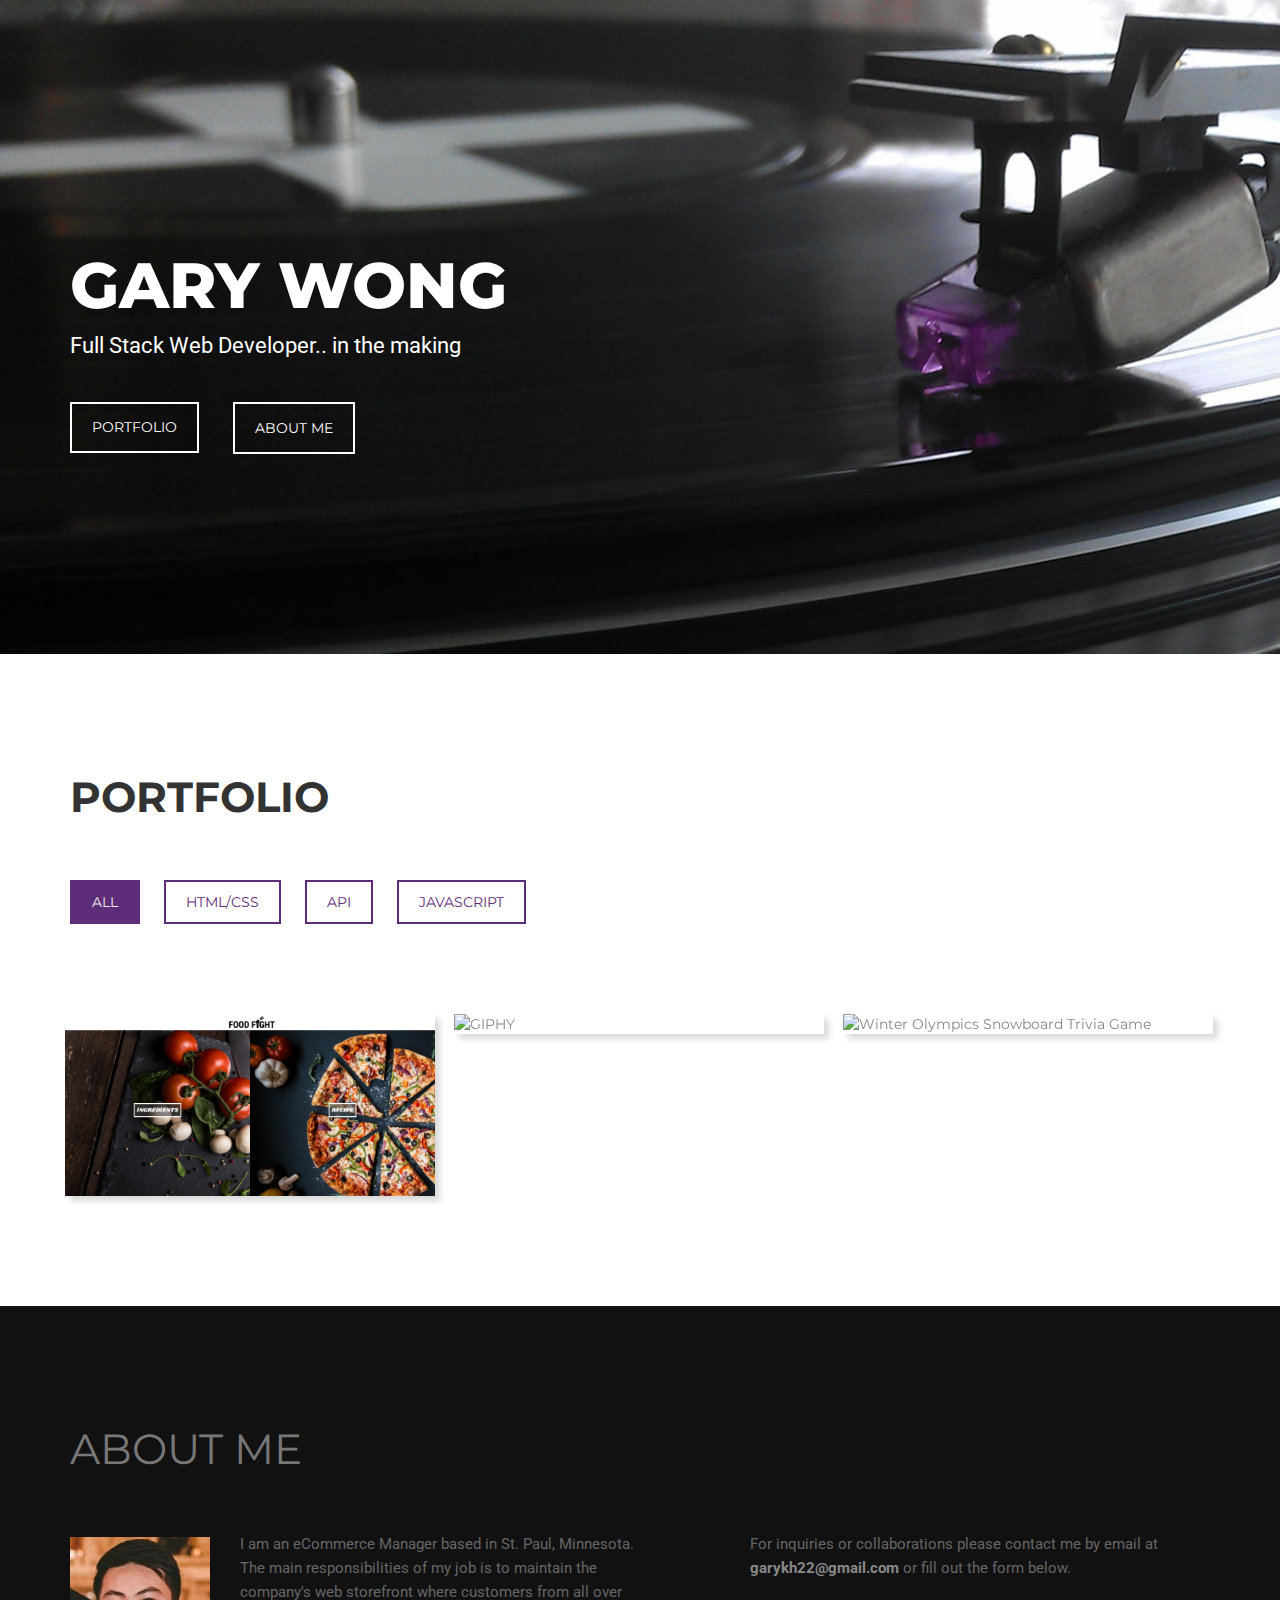
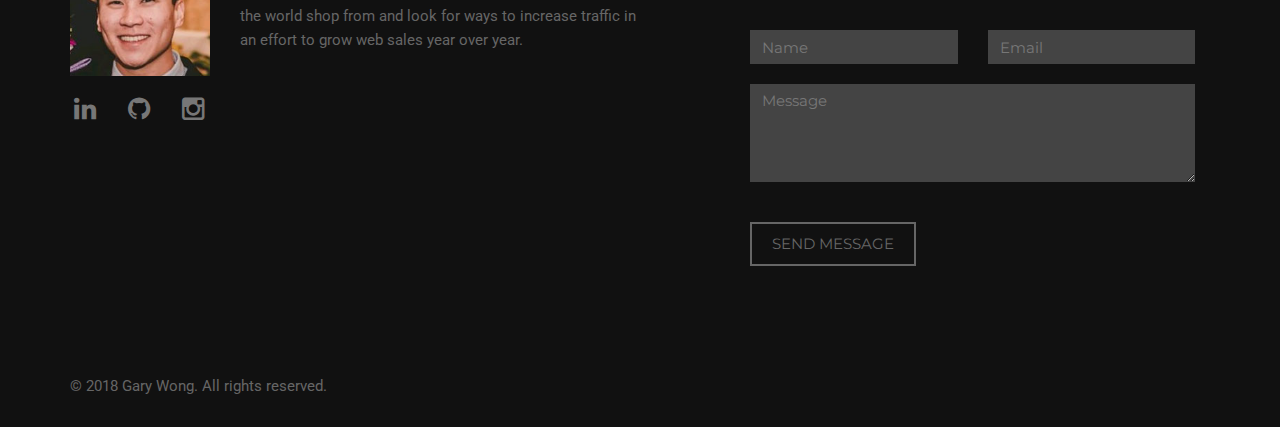
==== commit 1bfb734f: "retry" ====
--- a/Portfolio/index.html
+++ b/Portfolio/index.html
@@ -1,179 +1,218 @@
 <!DOCTYPE html>
 <html lang="en">
+
 <head>
-<meta charset="utf-8">
-<meta name="viewport" content="width=device-width, initial-scale=1">
-<title>Gary Wong - Web Developer</title>
-<meta name="description" content="">
-<meta name="author" content="">
-
-<!-- Favicons
+  <meta charset="utf-8">
+  <meta name="viewport" content="width=device-width, initial-scale=1">
+  <title>Gary Wong - Web Developer</title>
+  <meta name="description" content="">
+  <meta name="author" content="">
+
+  <!-- Favicons
     ================================================== -->
-<link rel="shortcut icon" href="img/favicon.ico" type="image/x-icon">
-<link rel="apple-touch-icon" href="img/apple-touch-icon.png">
-<link rel="apple-touch-icon" sizes="72x72" href="img/apple-touch-icon-72x72.png">
-<link rel="apple-touch-icon" sizes="114x114" href="img/apple-touch-icon-114x114.png">
-
-<!-- Bootstrap -->
-<link rel="stylesheet" type="text/css"  href="css/bootstrap.css">
-<link rel="stylesheet" type="text/css" href="fonts/font-awesome/css/font-awesome.css">
-
-<!-- Stylesheet
+  <link rel="shortcut icon" href="img/favicon.ico" type="image/x-icon">
+  <link rel="apple-touch-icon" href="img/apple-touch-icon.png">
+  <link rel="apple-touch-icon" sizes="72x72" href="img/apple-touch-icon-72x72.png">
+  <link rel="apple-touch-icon" sizes="114x114" href="img/apple-touch-icon-114x114.png">
+
+  <!-- Bootstrap -->
+  <link rel="stylesheet" href="https://cdnjs.cloudflare.com/ajax/libs/animate.css/3.5.2/animate.min.css" integrity="sha384-OHBBOqpYHNsIqQy8hL1U+8OXf9hH6QRxi0+EODezv82DfnZoV7qoHAZDwMwEJvSw"
+        crossorigin="anonymous">
+  <link rel="stylesheet" type="text/css" href="css/bootstrap.css">
+  <link rel="stylesheet" type="text/css" href="fonts/font-awesome/css/font-awesome.css">
+
+  <!-- Stylesheet
     ================================================== -->
-<link rel="stylesheet" type="text/css"  href="css/style.css">
-<link rel="stylesheet" type="text/css" href="css/nivo-lightbox/nivo-lightbox.css">
-<link rel="stylesheet" type="text/css" href="css/nivo-lightbox/default.css">
-<link href="https://fonts.googleapis.com/css?family=Montserrat:400,700" rel="stylesheet">
-<link href="https://fonts.googleapis.com/css?family=Roboto:300,400,500,700,900" rel="stylesheet">
-
-<!-- HTML5 shim and Respond.js for IE8 support of HTML5 elements and media queries -->
-<!-- WARNING: Respond.js doesn't work if you view the page via file:// -->
-<!--[if lt IE 9]>
+  <link rel="stylesheet" type="text/css" href="css/style.css">
+  <link rel="stylesheet" type="text/css" href="css/nivo-lightbox/nivo-lightbox.css">
+  <link rel="stylesheet" type="text/css" href="css/nivo-lightbox/default.css">
+  <link href="https://fonts.googleapis.com/css?family=Montserrat:400,700" rel="stylesheet">
+  <link href="https://fonts.googleapis.com/css?family=Roboto:300,400,500,700,900" rel="stylesheet">
+
+  <!-- HTML5 shim and Respond.js for IE8 support of HTML5 elements and media queries -->
+  <!-- WARNING: Respond.js doesn't work if you view the page via file:// -->
+  <!--[if lt IE 9]>
       <script src="https://oss.maxcdn.com/html5shiv/3.7.2/html5shiv.min.js"></script>
       <script src="https://oss.maxcdn.com/respond/1.4.2/respond.min.js"></script>
     <![endif]-->
 </head>
+
 <body>
-<!-- Header -->
-<header id="header">
-  <div class="intro">
-    <div class="overlay">
-      <div class="container">
-        <div class="row">
-          <div class="col-xs-12 col-md-8">
-            <div class="intro-text">
-              <h1>Gary Wong</h1>
-              <p>Full Stack Web Developer.. in the making</p>
-              <a href="#portfolio" class="btn btn-custom btn-lg page-scroll">Portfolio</a> <a href="#contact" class="btn btn-custom btn-lg page-scroll">About Me</a> </div>
+  <!-- Header -->
+  <header id="header">
+    <div class="intro">
+      <div class="overlay">
+        <div class="container">
+          <div class="row">
+            <div class="col-xs-12 col-md-8">
+              <div class="intro-text animated fadeInDown">
+                <h1>Gary Wong</h1>
+                <p>Full Stack Web Developer.. in the making</p>
+                <a href="#portfolio" class="btn btn-custom btn-lg page-scroll animated fadeIn">Portfolio</a>
+                <a href="#contact" class="btn btn-custom btn-lgg page-scroll animated fadeIn">About Me</a>
+              </div>
+            </div>
+          </div>
+        </div>
+      </div>
+    </div>
+  </header>
+  <!-- Portfolio Section -->
+  <div id="portfolio">
+    <div class="container">
+      <div class="section-title">
+        <h2>Portfolio</h2>
+      </div>
+      <div class="categories">
+        <ul class="cat">
+          <li>
+            <ol class="type">
+              <li>
+                <a href="#" data-filter="*" class="active">All</a>
+              </li>
+              <li>
+                <a href="#" data-filter=".html">HTML/CSS</a>
+              </li>
+              <li>
+                <a href="#" data-filter=".api">API</a>
+              </li>
+              <li>
+                <a href="#" data-filter=".js">Javascript</a>
+              </li>
+            </ol>
+          </li>
+        </ul>
+      </div>
+      <div class="row">
+        <div class="portfolio-items">
+          <div class="col-sm-6 col-md-4 html api js">
+            <div class="portfolio-item">
+              <div class="hover-bg portfolio-img">
+                <a href="https://ce-williams.github.io/Project-One/" title="Food Fight" target="_blank" data-lightbox-gallery="gallery1">
+                  <div class="hover-text">
+                    <div class="overlay-caption">
+                      <div class="overlay-content">
+                        <h4>Food Fight</h4>
+                      </div>
+                    </div>
+                  </div>
+                  <img src="img/portfolio/food-fight.png" class="img-responsive" alt="Food Fight"> </a>
+              </div>
+            </div>
+          </div>
+          <div class="col-sm-6 col-md-4 api js">
+            <div class="portfolio-item">
+              <div class="hover-bg portfolio-img">
+                <a href="https://gwong369.github.io/GiphyAPI/index.html" title="GIPHY" target="_blank" data-lightbox-gallery="gallery1">
+                  <div class="hover-text">
+                    <div class="overlay-caption">
+                      <div class="overlay-content">
+                        <h4>GIPHY</h4>
+                      </div>
+                    </div>
+                  </div>
+                  <img src="img/portfolio/giphy.png" class="img-responsive" alt="GIPHY"> </a>
+              </div>
+            </div>
+          </div>
+          <div class="col-sm-6 col-md-4 js html">
+            <div class="portfolio-item">
+              <div class="hover-bg portfolio-img">
+                <a href="https://gwong369.github.io/TriviaGame/" title="Snowboard Trivia Game" target="_blank" data-lightbox-gallery="gallery1">
+                  <div class="hover-text">
+                    <div class="overlay-caption">
+                      <div class="overlay-content">
+                        <h4>Winter Olympics - Snowboard Trivia</h4>
+                      </div>
+                    </div>
+                  </div>
+                  <img src="img/portfolio/trivia.png" class="img-responsive" alt="Winter Olympics Snowboard Trivia Game"> </a>
+              </div>
+            </div>
           </div>
         </div>
       </div>
     </div>
   </div>
-</header>
-<!-- Portfolio Section -->
-<div id="portfolio">
-  <div class="container">
-    <div class="section-title">
-      <h2>Portfolio</h2>
-    </div>
-    <div class="categories">
-      <ul class="cat">
-        <li>
-          <ol class="type">
-            <li><a href="#" data-filter="*" class="active">All</a></li>
-            <li><a href="#" data-filter=".api">API</a></li>
-            <li><a href="#" data-filter=".firebase">Firebase</a></li>
-            <li><a href="#" data-filter=".jquery">JQuery</a></li>
-          </ol>
-        </li>
-      </ul>
-    </div>
-    <div class="row">
-      <div class="portfolio-items">
-        <div class="col-sm-6 col-md-4 api">
-          <div class="portfolio-item">
-            <div class="hover-bg"> <a href="https://gwong369.github.io/GiphyAPI/index.html" title="Project Title" data-lightbox-gallery="gallery1">
-              <div class="hover-text">
-                <div class="overlay-caption">
-                  <div class="overlay-content">
-                    <h4>GIPHY</h4>
-                  </div>
-                </div>
-              </div>
-              <img src="img/portfolio/01-small.jpg" class="img-responsive" alt="Project Title"> </a> </div>
-          </div>
-        </div>
-        <div class="col-sm-6 col-md-4 firebase">
-          <div class="portfolio-item">
-            <div class="hover-bg"> <a href="https://gwong369.github.io/Train-Scheduler/index.htmlg" title="Project Title" data-lightbox-gallery="gallery1">
-              <div class="hover-text">
-                <div class="overlay-caption">
-                  <div class="overlay-content">
-                    <h4>Train Scheduler</h4>
-                  </div>
-                </div>
-              </div>
-              <img src="img/portfolio/02-small.jpg" class="img-responsive" alt="Project Title"> </a> </div>
-          </div>
-        </div>
-        <div class="col-sm-6 col-md-4 jquery">
-          <div class="portfolio-item">
-            <div class="hover-bg"> <a href="https://gwong369.github.io/TriviaGame/" title="Project Title" data-lightbox-gallery="gallery1">
-              <div class="hover-text">
-                <div class="overlay-caption">
-                  <div class="overlay-content">
-                    <h4>Trivia</h4>
-                  </div>
-                </div>
-              </div>
-              <img src="img/portfolio/02-small.jpg" class="img-responsive" alt="Project Title"> </a> </div>
-          </div>
-        </div>
+  <!-- Contact Section -->
+  <div id="contact">
+    <div class="container">
+      <h2>About Me</h2>
+      <div class="col-md-6">
+        <div class="section-title">
+          <div class="row">
+            <img src="img/about.jpg" class="img-responsive pull-left" alt="">
+            <p>I am an eCommerce Manager based in St. Paul, Minnesota. The main responsibilities of my job is to maintain the
+              company's web storefront where customers from all over the world shop from and look for ways to increase traffic
+              in an effort to grow web sales year over year.</p>
+            <div class="social">
+              <ul>
+                <li>
+                  <a href="https://www.linkedin.com/in/garywong22/" target="_blank">
+                    <i class="fa fa-linkedin"></i>
+                  </a>
+                </li>
+                <li>
+                  <a href="https://github.com/gwong369" target="_blank">
+                    <i class="fa fa-github"></i>
+                  </a>
+                </li>
+                <li>
+                  <a href="https://www.instagram.com/gwong369/" target="_blank">
+                    <i class="fa fa-instagram"></i>
+                  </a>
+                </li>
+
+              </ul>
+            </div>
+          </div>
+        </div>
+      </div>
+      <div class="col-md-5 col-md-offset-1">
+        <div class="section-title">
+          <p>For inquiries or collaborations please contact me by email at
+            <a href="mailto:garykh22@gmail.com">
+              <strong>garykh22@gmail.com</strong>
+            </a> or fill out the form below.</p>
+        </div>
+        <form name="sentMessage" id="contactForm" novalidate>
+          <div class="row">
+            <div class="col-md-6">
+              <div class="form-group">
+                <input type="text" id="name" class="form-control" placeholder="Name" required="required">
+                <p class="help-block text-danger"></p>
+              </div>
+            </div>
+            <div class="col-md-6">
+              <div class="form-group">
+                <input type="email" id="email" class="form-control" placeholder="Email" required="required">
+                <p class="help-block text-danger"></p>
+              </div>
+            </div>
+          </div>
+          <div class="form-group">
+            <textarea name="message" id="message" class="form-control" rows="4" placeholder="Message" required></textarea>
+            <p class="help-block text-danger"></p>
+          </div>
+          <div id="success"></div>
+          <button type="submit" class="btn btn-default btn-lg">Send Message</button>
+        </form>
       </div>
     </div>
   </div>
-</div>
-<!-- Contact Section -->
-<div id="contact">
-  <div class="container">
-    <h2>About Me</h2>
-    <div class="col-md-6">
-      <div class="section-title">
-        <div class="row"> <img src="img/about.jpg" class="img-responsive pull-left" alt="">
-          <p>I am an eCommerce Manager based in St. Paul, Minnesota. The main responsibilities of my job is to maintain the company's web storefront where customers from all over the world shop from and look for ways to increase traffic in an effort to grow web sales year over year.</p>
-          <div class="social">
-            <ul>
-              <li><a href="https://www.linkedin.com/in/garywong22/" target="_blank"><i class="fa fa-linkedin"></i></a></li>
-              <li><a href="https://twitter.com/gwong369" target="_blank"><i class="fa fa-twitter"></i></a></li>
-              <li><a href="https://www.instagram.com/gwong369/" target="_blank"><i class="fa fa-instagram"></i></a></li>
-
-            </ul>
-          </div>
-        </div>
-      </div>
-    </div>
-    <div class="col-md-5 col-md-offset-1">
-      <div class="section-title">
-        <p>For inquiries or collaborations please contact me by email at <a href="mailto:garykh22@gmail.com"><strong>garykh22@gmail.com</strong></a> or fill out the form below.</p>
-      </div>
-      <form name="sentMessage" id="contactForm" novalidate>
-        <div class="row">
-          <div class="col-md-6">
-            <div class="form-group">
-              <input type="text" id="name" class="form-control" placeholder="Name" required="required">
-              <p class="help-block text-danger"></p>
-            </div>
-          </div>
-          <div class="col-md-6">
-            <div class="form-group">
-              <input type="email" id="email" class="form-control" placeholder="Email" required="required">
-              <p class="help-block text-danger"></p>
-            </div>
-          </div>
-        </div>
-        <div class="form-group">
-          <textarea name="message" id="message" class="form-control" rows="4" placeholder="Message" required></textarea>
-          <p class="help-block text-danger"></p>
-        </div>
-        <div id="success"></div>
-        <button type="submit" class="btn btn-default btn-lg">Send Message</button>
-      </form>
+  <div id="footer">
+    <div class="container">
+      <p>&copy; 2018 Gary Wong. All rights reserved.</p>
     </div>
   </div>
-</div>
-<div id="footer">
-  <div class="container">
-    <p>&copy; 2018 Gary Wong. All rights reserved.</p>
-  </div>
-</div>
-<script type="text/javascript" src="js/jquery.1.11.1.js"></script> 
-<script type="text/javascript" src="js/bootstrap.js"></script> 
-<script type="text/javascript" src="js/SmoothScroll.js"></script> 
-<script type="text/javascript" src="js/nivo-lightbox.js"></script> 
-<script type="text/javascript" src="js/jquery.isotope.js"></script> 
-<script type="text/javascript" src="js/jqBootstrapValidation.js"></script> 
-<script type="text/javascript" src="js/contact_me.js"></script> 
-<script type="text/javascript" src="js/main.js"></script>
+  <script type="text/javascript" src="js/jquery.1.11.1.js"></script>
+  <script type="text/javascript" src="js/bootstrap.js"></script>
+  <script type="text/javascript" src="js/SmoothScroll.js"></script>
+  <script type="text/javascript" src="js/nivo-lightbox.js"></script>
+  <script type="text/javascript" src="js/jquery.isotope.js"></script>
+  <script type="text/javascript" src="js/jqBootstrapValidation.js"></script>
+  <script type="text/javascript" src="js/contact_me.js"></script>
+  <script type="text/javascript" src="js/main.js"></script>
 </body>
-</html>
+
+</html>--- a/Portfolio/css/style.css
+++ b/Portfolio/css/style.css
@@ -28,9 +28,8 @@
 	margin-bottom: 20px;
 }
 h4 {
-	font-size: 14px;
+	font-size: 18px;
 	letter-spacing: 1px;
-	margin-bottom: 20px;
 	text-transform: uppercase;
 }
 h5 {
@@ -53,7 +52,7 @@
 }
 a:hover, a:focus {
 	text-decoration: none;
-	color: #000;
+	color: #fff;
 }
 ul, ol {
 	list-style: none;
@@ -71,6 +70,14 @@
 	margin-bottom: 20px;
 	margin-left: 0;
 	border: 0;
+}
+.btn-lg {
+	-webkit-animation-duration: 3s;
+    -webkit-animation-delay: 1.5s;
+}
+.btn-lgg {
+	-webkit-animation-duration: 3s;
+    -webkit-animation-delay: 2s;
 }
 .btn:active, .btn.active {
 	background-image: none;
@@ -136,6 +143,7 @@
 header .intro-text {
 	padding-top: 250px;
 	padding-bottom: 200px;
+	-webkit-animation-duration: 2s;
 }
 /* Portfolio Section */
 #portfolio {
@@ -159,6 +167,8 @@
 	border: 2px solid #5E2D79;
 	border-radius: 0;
 	text-transform: uppercase;
+	display: inline-block;
+    margin-top: 10px;
 }
 ol.type li a.active {
 	background: #5E2D79;
@@ -211,6 +221,9 @@
 .portfolio-item .hover-bg {
 	overflow: hidden;
 	position: relative;
+}
+.portfolio-img{
+    box-shadow: 5px 5px 6px #dadada;
 }
 .hover-bg .hover-text {
 	position: absolute;
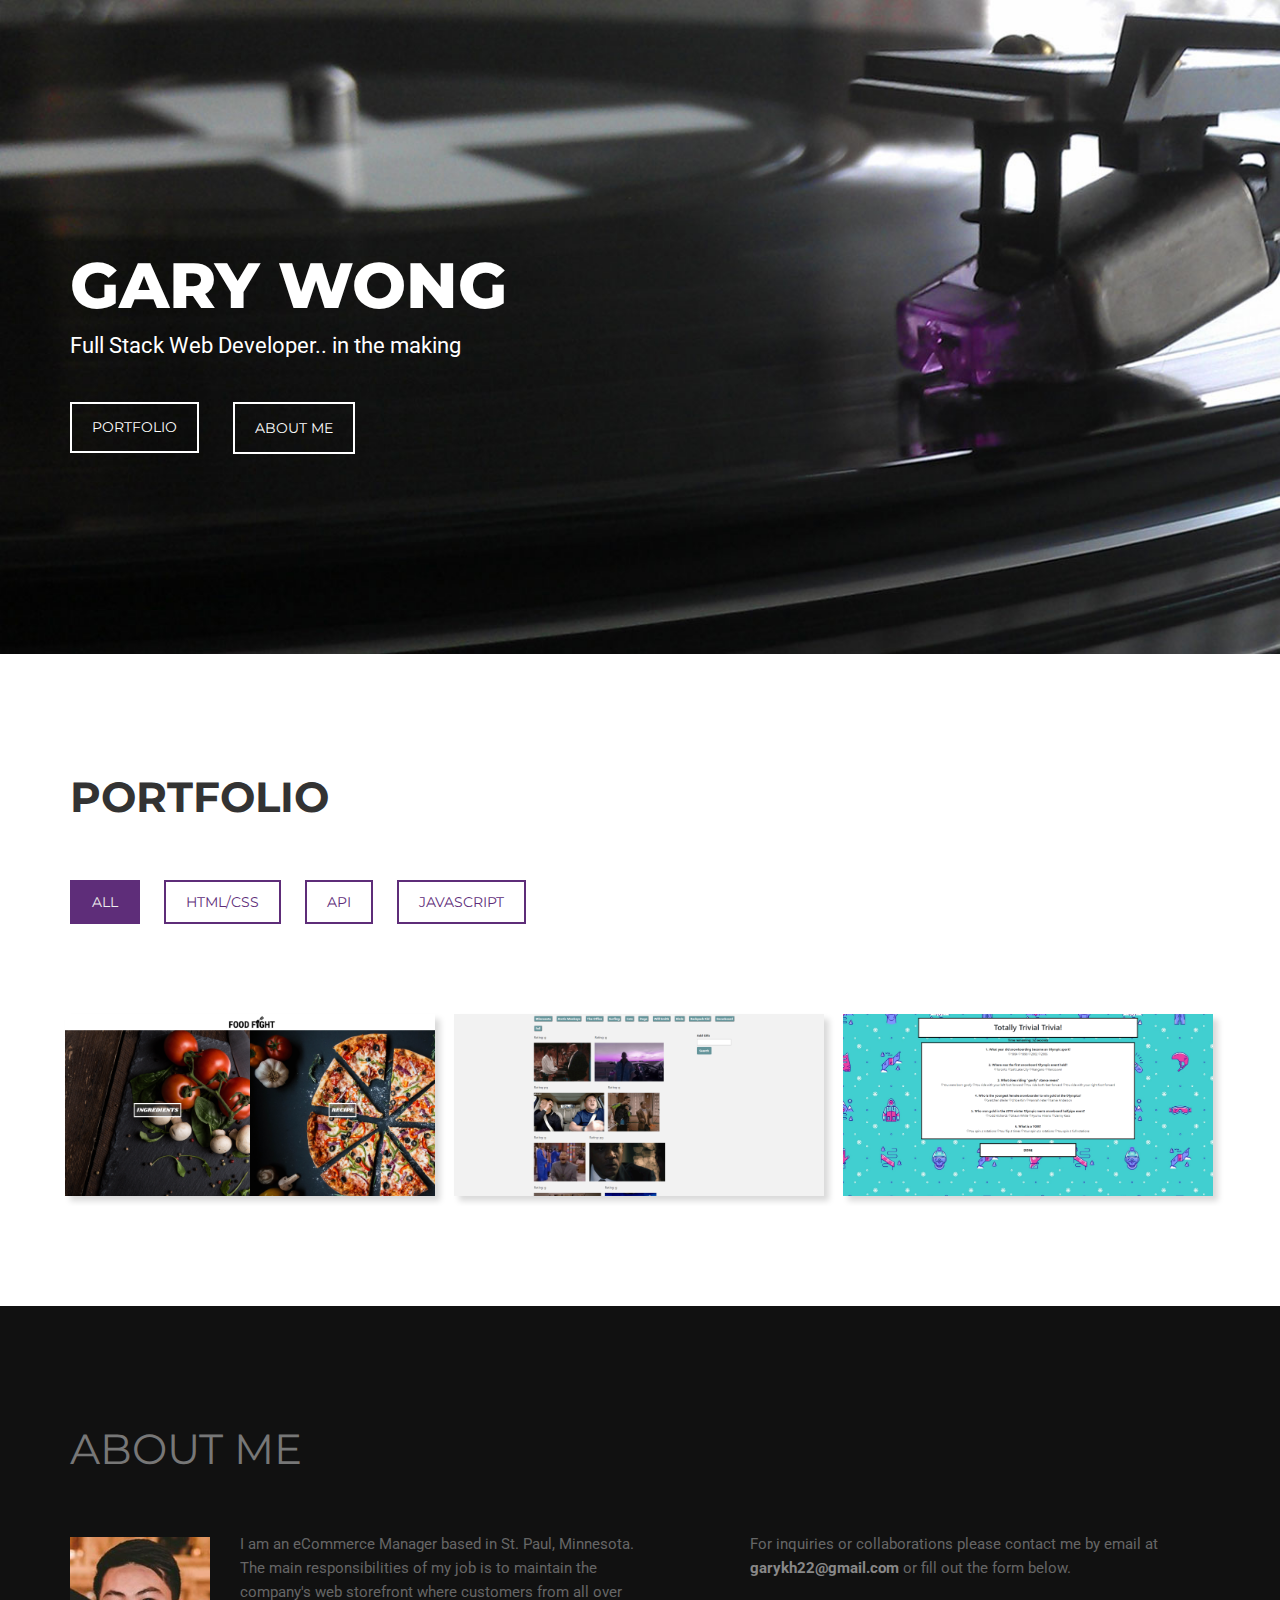
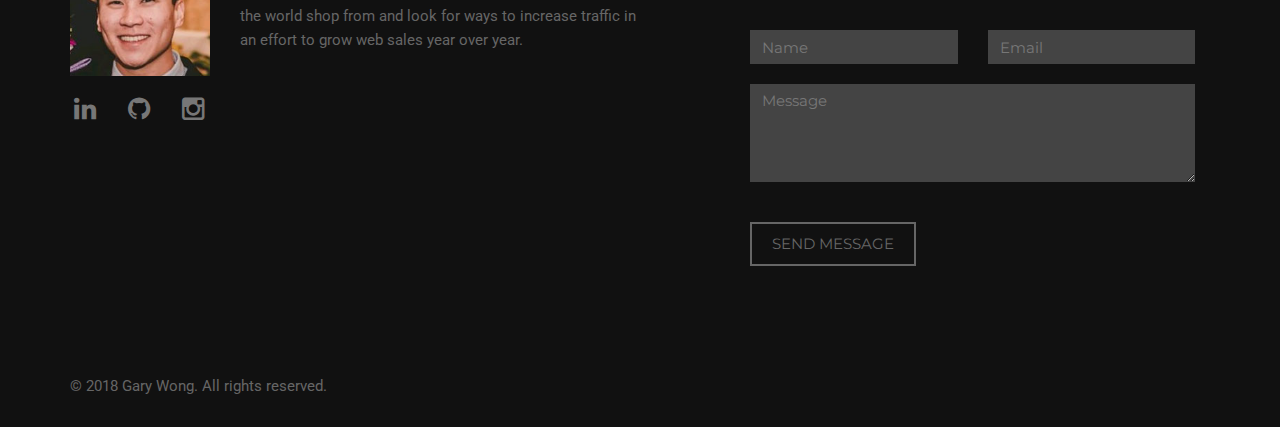
==== commit a4a56aa1: "fix img name" ====
--- a/Portfolio/index.html
+++ b/Portfolio/index.html
@@ -111,7 +111,7 @@
                       </div>
                     </div>
                   </div>
-                  <img src="img/portfolio/giphy.png" class="img-responsive" alt="GIPHY"> </a>
+                  <img src="img/portfolio/Giphy.png" class="img-responsive" alt="GIPHY"> </a>
               </div>
             </div>
           </div>
@@ -126,7 +126,7 @@
                       </div>
                     </div>
                   </div>
-                  <img src="img/portfolio/trivia.png" class="img-responsive" alt="Winter Olympics Snowboard Trivia Game"> </a>
+                  <img src="img/portfolio/Trivia.png" class="img-responsive" alt="Winter Olympics Snowboard Trivia Game"> </a>
               </div>
             </div>
           </div>
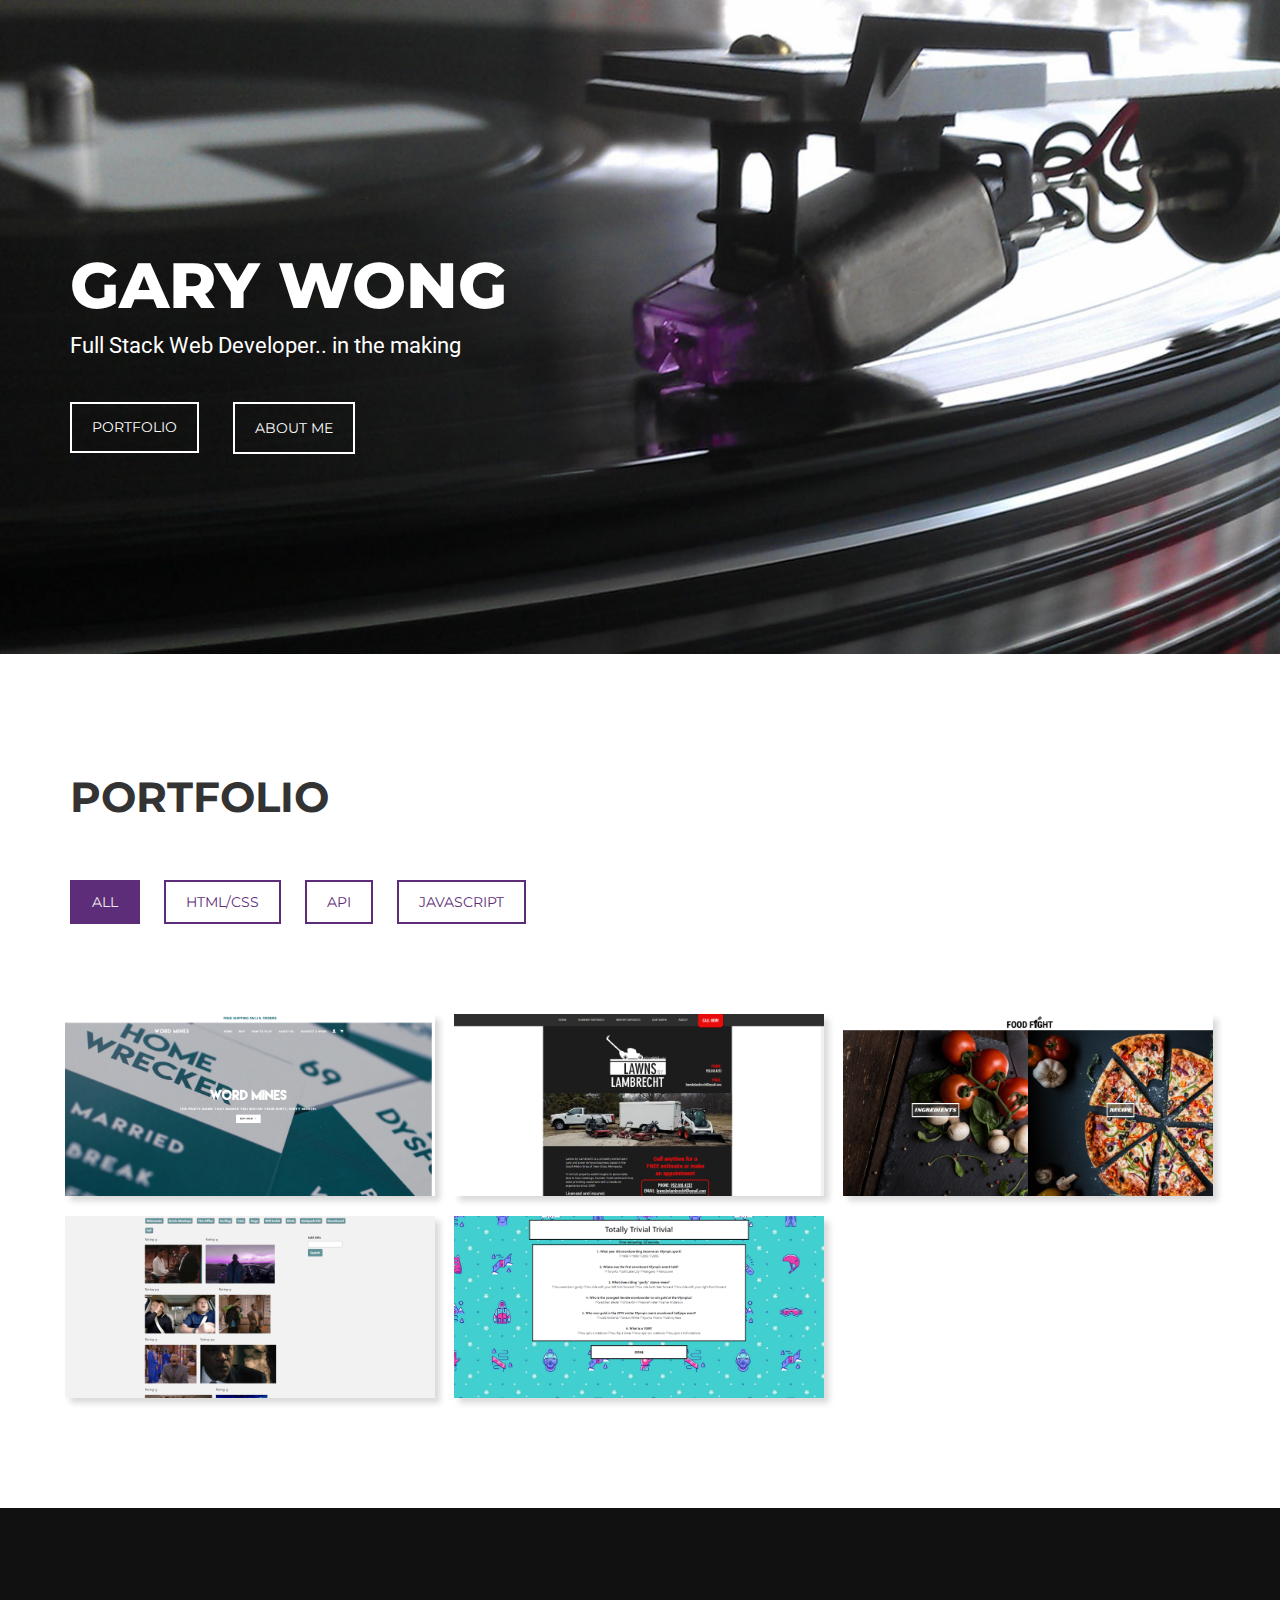
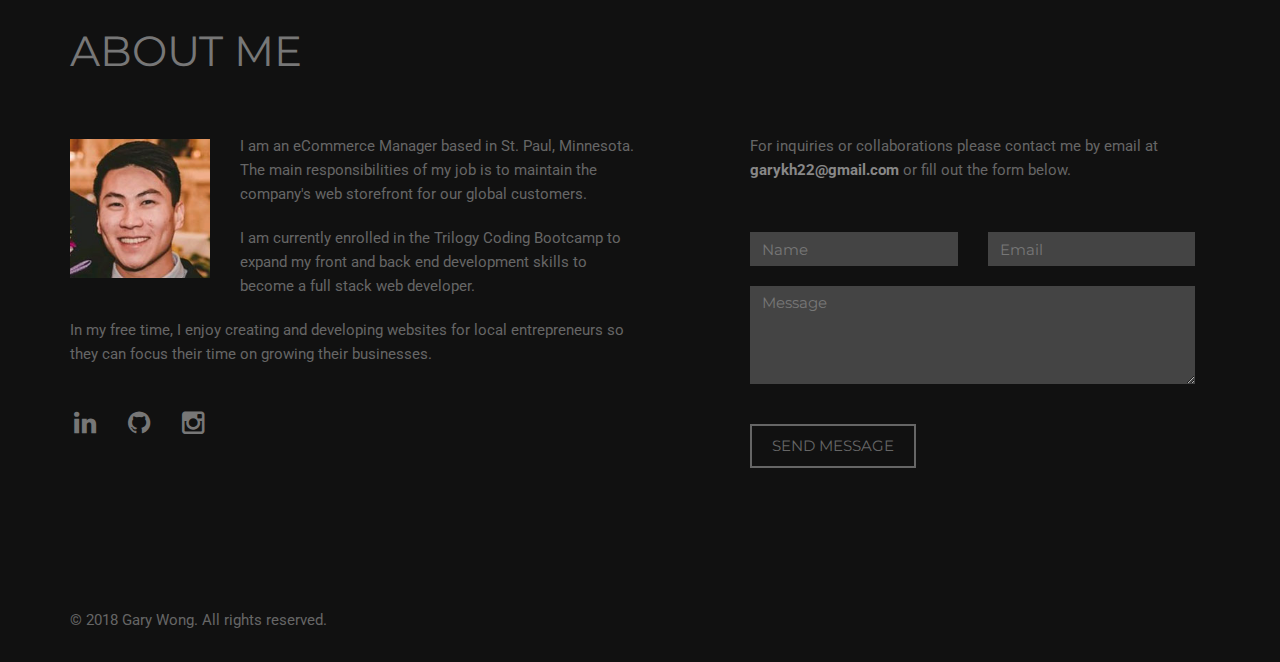
==== commit 2ba430d9: "added to portfolio and about me section" ====
--- a/Portfolio/index.html
+++ b/Portfolio/index.html
@@ -17,7 +17,7 @@
 
   <!-- Bootstrap -->
   <link rel="stylesheet" href="https://cdnjs.cloudflare.com/ajax/libs/animate.css/3.5.2/animate.min.css" integrity="sha384-OHBBOqpYHNsIqQy8hL1U+8OXf9hH6QRxi0+EODezv82DfnZoV7qoHAZDwMwEJvSw"
-        crossorigin="anonymous">
+    crossorigin="anonymous">
   <link rel="stylesheet" type="text/css" href="css/bootstrap.css">
   <link rel="stylesheet" type="text/css" href="fonts/font-awesome/css/font-awesome.css">
 
@@ -85,6 +85,36 @@
       </div>
       <div class="row">
         <div class="portfolio-items">
+          <div class="col-sm-6 col-md-4 html">
+            <div class="portfolio-item">
+              <div class="hover-bg portfolio-img">
+                <a href="https://wordmines.com/" title="Word Mines" target="_blank" data-lightbox-gallery="gallery1">
+                  <div class="hover-text">
+                    <div class="overlay-caption">
+                      <div class="overlay-content">
+                        <h4>Word Mines</h4>
+                      </div>
+                    </div>
+                  </div>
+                  <img src="img/portfolio/word-mines.png" class="img-responsive" alt="Word Mines"> </a>
+              </div>
+            </div>
+          </div>
+          <div class="col-sm-6 col-md-4 html">
+            <div class="portfolio-item">
+              <div class="hover-bg portfolio-img">
+                <a href="https://www.lawnsbylambrecht.com/" title="Lawns by Lambrecht" target="_blank" data-lightbox-gallery="gallery1">
+                  <div class="hover-text">
+                    <div class="overlay-caption">
+                      <div class="overlay-content">
+                        <h4>Lawns by Lambrecht</h4>
+                      </div>
+                    </div>
+                  </div>
+                  <img src="img/portfolio/lawns-by-lambrecht.png" class="img-responsive" alt="Lawns By Lambrecht"> </a>
+              </div>
+            </div>
+          </div>
           <div class="col-sm-6 col-md-4 html api js">
             <div class="portfolio-item">
               <div class="hover-bg portfolio-img">
@@ -143,8 +173,11 @@
           <div class="row">
             <img src="img/about.jpg" class="img-responsive pull-left" alt="">
             <p>I am an eCommerce Manager based in St. Paul, Minnesota. The main responsibilities of my job is to maintain the
-              company's web storefront where customers from all over the world shop from and look for ways to increase traffic
-              in an effort to grow web sales year over year.</p>
+              company's web storefront for our global customers.</p>
+            <p>I am currently enrolled in the Trilogy Coding Bootcamp to expand my front and back end development skills to
+              become a full stack web developer.</p>
+            <p>In my free time, I enjoy creating and developing websites for local entrepreneurs so they can focus their time
+              on growing their businesses.</p>
             <div class="social">
               <ul>
                 <li>
--- a/Portfolio/css/style.css
+++ b/Portfolio/css/style.css
@@ -116,20 +116,22 @@
 	width: 100%;
 	padding: 0;
 	margin-bottom: 80px;
-	background: url(../img/intro-bg2.jpg) no-repeat left top;
+	background: url(../img/intro-bg2.jpg) no-repeat center top;
 	background-color: #e5e5e5;
 	-webkit-background-size: cover;
 	-moz-background-size: cover;
 	background-size: cover;
 	-o-background-size: cover;
 }
+
 /* .intro .overlay {
 	/* Permalink - use to edit and share this gradient: http://colorzilla.com/gradient-editor/#ffffff+0,d5dade+100&0.5+0,0+100 */
-	background: -moz-linear-gradient(left, rgba(255,255,255,0.5) 0%, rgba(213,218,222,0) 100%); /* FF3.6-15 */
-	background: -webkit-linear-gradient(left, rgba(255,255,255,0.5) 0%, rgba(213,218,222,0) 100%); /* Chrome10-25,Safari5.1-6 */
-	background: linear-gradient(to right, rgba(255,255,255,0.5) 0%, rgba(213,218,222,0) 100%); /* W3C, IE10+, FF16+, Chrome26+, Opera12+, Safari7+ */
-filter: progid:DXImageTransform.Microsoft.gradient( startColorstr='#80ffffff', endColorstr='#00d5dade', GradientType=1 ); /* IE6-9 */
-} */
+	/* background: -moz-linear-gradient(left, rgba(255,255,255,0.5) 0%, rgba(213,218,222,0) 100%); /* FF3.6-15 */
+	/* background: -webkit-linear-gradient(left, rgba(255,255,255,0.5) 0%, rgba(213,218,222,0) 100%); /* Chrome10-25,Safari5.1-6 */
+	/* background: linear-gradient(to right, rgba(255,255,255,0.5) 0%, rgba(213,218,222,0) 100%); /* W3C, IE10+, FF16+, Chrome26+, Opera12+, Safari7+ */
+	/* filter: progid:DXImageTransform.Microsoft.gradient( startColorstr='#80ffffff', endColorstr='#00d5dade', GradientType=1 ); /* IE6-9 */
+/*s} */
+
 .intro .fa {
 	font-size: 94px;
 	margin-bottom: 40px;
